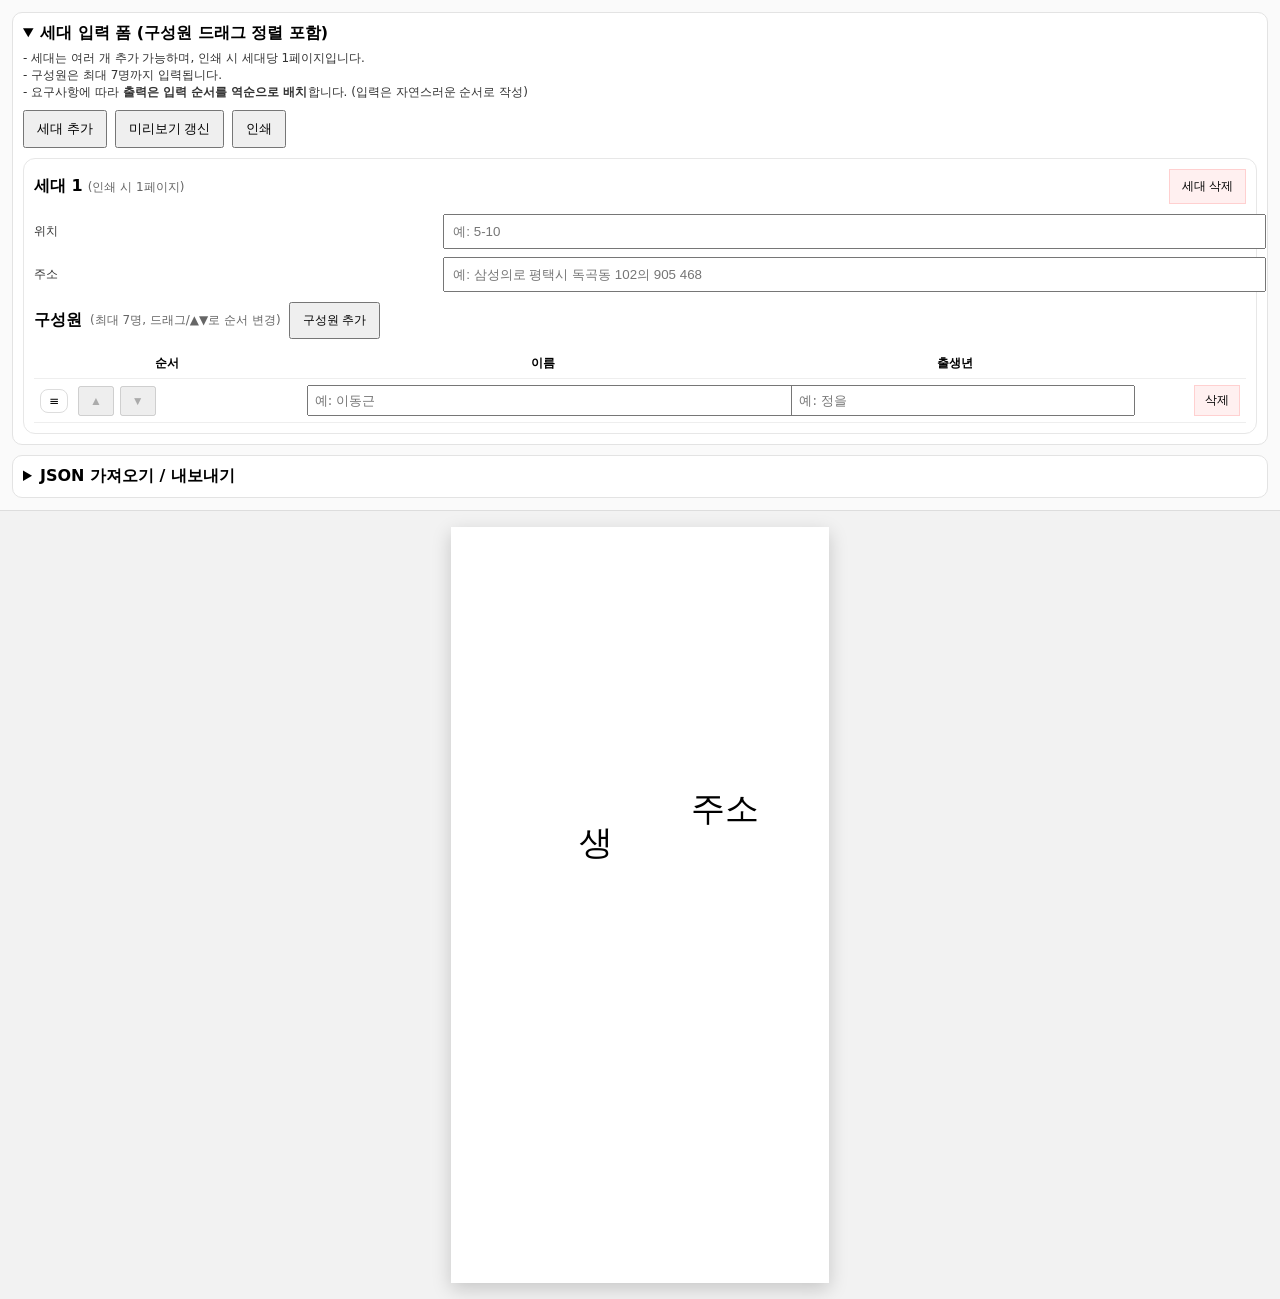
==== index.html @ 05cc9a64 "Add files via upload" ====
<!doctype html>
<html lang="ko">
<head>
  <meta charset="utf-8" />
  <meta name="viewport" content="width=device-width,initial-scale=1" />
  <title>세대 출력 (입력 폼 + 순서 정렬)</title>

  <style>
    @page { size: 100mm 200mm; margin: 0; }

    :root{
      --paper-w: 100mm;
      --paper-h: 200mm;

      /* 글씨 영역 고정 박스: (18,70)에서 (65,120) */
      --content-x: 18mm;
      --content-y: 70mm;
      --content-w: 65mm;
      --content-h: 120mm;

      /* page별 JS 프리셋이 덮어씀 */
      --member-font: 8.2mm;
      --member-gap: 2.6mm;
      --members-side-pad: 1.2mm;
      --members-addr-gap: 3.0mm;

      --addr-w: 20mm;
      --addr-font: 6.2mm;

      /* 세로 간격 자동(픽셀) */
      --member-body-h-px: 300px;
      --char-gap-px: 4px;
      --small-gap-px: 4px;
      --mid-gap-px: 18px;

      --stack-line: 1.0;
      --min-member-font: 5.4mm;
      --min-addr-font: 4.2mm;
    }

    html, body { height: 100%; }
    body{
      margin: 0;
      background:#f2f2f2;
      color:#000;
      font-family: "궁서", "Gungsuh", serif;
    }

    /* -------------------- 상단 UI -------------------- */
    .controls{
      padding:12px;
      background:#fafafa;
      border-bottom:1px solid #ddd;
      display:flex;
      flex-direction:column;
      gap:10px;
      font-family: ui-sans-serif, system-ui, -apple-system, "Segoe UI", Roboto, Arial;
    }

    .row{ display:flex; flex-wrap:wrap; gap:8px; align-items:center; }
    .row input[type="text"]{ width:min(520px, 100%); padding:8px; }
    .row button{ padding:8px 12px; }

    .hint{ font-size:12px; color:#333; line-height:1.4; }
    .muted{ color:#666; font-size:12px; }

    details{
      border:1px solid #e3e3e3;
      border-radius:10px;
      background:#fff;
      padding:10px;
    }
    summary{ cursor:pointer; font-weight:600; }

    .editor{
      display:flex;
      flex-direction:column;
      gap:10px;
      margin-top:10px;
    }

    .genCard{
      border:1px solid #e7e7e7;
      border-radius:12px;
      padding:10px;
      background:#fff;
    }

    .genHeader{
      display:flex;
      justify-content:space-between;
      align-items:center;
      gap:8px;
      margin-bottom:10px;
    }

    .grid2{
      display:grid;
      grid-template-columns: 1fr 2fr;
      gap:8px;
      align-items:center;
    }
    .grid2 label{ font-size:12px; color:#333; }
    .grid2 input{ padding:8px; width:100%; }

    .membersTable{
      width:100%;
      border-collapse:collapse;
      margin-top:10px;
    }
    .membersTable th, .membersTable td{
      border-bottom:1px solid #eee;
      padding:6px;
      font-size:12px;
      vertical-align:middle;
    }
    .membersTable input{
      width:100%;
      padding:6px;
      font-family: ui-sans-serif, system-ui, -apple-system, "Segoe UI", Roboto, Arial;
    }

    .smallBtn{ padding:6px 10px; font-size:12px; }
    .danger{ background:#fff0f0; border:1px solid #ffd0d0; }

    textarea{
      width:100%;
      min-height:180px;
      padding:10px;
      font-family: ui-monospace, SFMono-Regular, Menlo, Monaco, Consolas, "Liberation Mono", "Courier New", monospace;
      font-size:12px;
      border:1px solid #e7e7e7;
      border-radius:10px;
      box-sizing:border-box;
    }

    /* 드래그/정렬 UI */
    .dragHandle{
      display:inline-flex;
      align-items:center;
      justify-content:center;
      padding:4px 8px;
      border:1px solid #ddd;
      border-radius:8px;
      cursor:grab;
      user-select:none;
      background:#fff;
    }
    .dragHandle:active{ cursor:grabbing; }
    .dragOverRow{
      outline: 2px dashed #bbb;
      outline-offset: 2px;
    }
    .orderBtns{
      display:inline-flex;
      gap:6px;
      margin-left:6px;
    }

    /* -------------------- 출력 영역 -------------------- */
    .wrap{ padding:16px; display:flex; justify-content:center; }
    .pagesCol{ display:flex; flex-direction:column; align-items:center; gap:14px; }

    .page{
      width: var(--paper-w);
      height: var(--paper-h);
      background:#fff;
      box-shadow:0 6px 18px rgba(0,0,0,0.18);
      overflow:hidden;
      position:relative;

      break-inside: avoid;
      page-break-inside: avoid;
      font-family: "궁서", "Gungsuh", serif; /* 출력은 궁서 */
    }

    @media print{
      body{ background:transparent; margin:0; }
      .controls{ display:none !important; }
      .wrap{ padding:0; display:block; }
      .pagesCol{ gap:0; }
      .page{
        box-shadow:none;
        margin:0;
        break-after: page;
        page-break-after: always;
      }
      .page:last-child{
        break-after: auto;
        page-break-after: auto;
      }
    }

    .pageInner{
      position:absolute;
      left: var(--content-x);
      top:  var(--content-y);
      width: var(--content-w);
      height: var(--content-h);

      display:flex;
      gap: var(--members-addr-gap);
      align-items:flex-start;
      justify-content:flex-start;
      overflow: hidden;
    }

    .membersArea{
      position:relative;
      height: var(--content-h);
      flex: 1 1 auto;

      display:flex;
      justify-content:center;
      align-items:flex-start;
      gap: var(--member-gap);

      padding: 0 var(--members-side-pad);
      min-width: 0;
      overflow: hidden;
    }

    .memberCol{
      display:flex;
      flex-direction:column;
      align-items:center;
      text-align:center;
      white-space:nowrap;
      font-size: var(--member-font);
      line-height: var(--stack-line);
      min-width: 0;
    }

    .memberBody{
      height: var(--member-body-h-px);
      display:flex;
      flex-direction:column;
      align-items:center;
      justify-content:flex-start;
      overflow:hidden;
    }

    .stack{
      display:flex;
      flex-direction:column;
      align-items:center;
      gap: var(--char-gap-px);
    }
    .stack .ch{
      display:block;
      line-height: 1;
    }

    .smallSpacer{ height: var(--small-gap-px); }
    .midSpacer{ height: var(--mid-gap-px); }

    .location{
      position:absolute;
      left:0; right:0;
      bottom:0;
      text-align:center;
      font-size: calc(var(--member-font) * 0.75);
      letter-spacing: 0.4mm;
    }

    .addrArea{
      width: var(--addr-w);
      height: var(--content-h);

      display:flex;
      flex-direction:column;
      align-items:center;

      flex: 0 0 auto;
      overflow: hidden;
    }

    /* 주소 라벨 가로 */
    .addrLabel{
      font-size: var(--member-font);
      line-height: 1.0;
      text-align:center;
      white-space:nowrap;
    }

    .addrCols{
      margin-top: 3mm;
      height: calc(var(--content-h) - 12mm);

      display:flex;
      flex-direction: row-reverse;
      gap: 2.2mm;
      align-items:flex-start;
      justify-content:center;

      min-width: 0;
      overflow: hidden;
    }

    .addrCol{
      font-size: var(--addr-font);
      line-height: 1.0;
      text-align:center;
      white-space:nowrap;
      min-width: 0;
    }
  </style>
</head>

<body>
  <div class="controls">
    <details open>
      <summary>세대 입력 폼 (구성원 드래그 정렬 포함)</summary>
      <div class="hint" style="margin-top:6px">
        - 세대는 여러 개 추가 가능하며, 인쇄 시 세대당 1페이지입니다.<br/>
        - 구성원은 최대 7명까지 입력됩니다.<br/>
        - 요구사항에 따라 <b>출력은 입력 순서를 역순으로 배치</b>합니다. (입력은 자연스러운 순서로 작성)
      </div>

      <div class="row" style="margin-top:10px;">
        <button id="btnAddGen" type="button">세대 추가</button>
        <button id="btnRender" type="button">미리보기 갱신</button>
        <button id="btnPrint" type="button">인쇄</button>
        <span class="muted" id="status"></span>
      </div>

      <div id="editor" class="editor"></div>
    </details>

    <details>
      <summary>JSON 가져오기 / 내보내기</summary>

      <div class="row" style="margin-top:10px;">
        <input id="file" type="file" accept=".json,application/json" />
        <input id="url" type="text" placeholder="JSON URL (또는 ?src= 로 자동 로드)" />
        <button id="btnLoadUrl" type="button">URL 불러오기</button>
      </div>

      <div class="row">
        <button id="btnExportJson" type="button">현재 입력을 JSON으로 생성</button>
        <button id="btnCopyJson" type="button">JSON 복사</button>
        <button id="btnDownloadJson" type="button">JSON 다운로드</button>
        <button id="btnLoadSample" type="button">샘플 로드</button>
      </div>

      <div class="hint">
        - JSON 복사는 브라우저 정책상 HTTPS 환경에서만 동작할 수 있습니다.
      </div>

      <textarea id="jsonOut" spellcheck="false" placeholder="여기에 JSON이 표시됩니다."></textarea>
    </details>
  </div>

  <div class="wrap">
    <div class="pagesCol" id="pages"></div>
  </div>

  <script>
    const pagesEl = document.getElementById('pages');
    const editorEl = document.getElementById('editor');
    const statusEl = document.getElementById('status');
    const jsonOutEl = document.getElementById('jsonOut');

    const fileEl  = document.getElementById('file');
    const urlEl   = document.getElementById('url');

    // -----------------------------
    // 상태(폼 입력값)
    // -----------------------------
    const state = { gens: [] };

    function defaultGen(){
      return {
        위치: "",
        주소: "",
        구성원: [{ 이름: "", 출생년: "" }]
      };
    }

    function setStatus(msg){
      statusEl.textContent = msg || "";
    }

    // -----------------------------
    // 유틸
    // -----------------------------
    function clampInt(v, min, max){ v = Math.floor(v); return Math.max(min, Math.min(max, v)); }
    function escapeHtml(s){
      return String(s)
        .replaceAll('&','&amp;').replaceAll('<','&lt;').replaceAll('>','&gt;')
        .replaceAll('"','&quot;').replaceAll("'","&#39;");
    }
    function toChars(str){ return Array.from(String(str ?? '').trim()); }
    function padLines(chars, targetLen){
      const out = chars.slice();
      while(out.length < targetLen) out.push('');
      return out;
    }
    function stackSpansFromLines(lines){
      // 빈 줄은 전각공백으로 높이 유지
      return lines.map(ch => `<span class="ch">${ch ? escapeHtml(ch) : '　'}</span>`).join('');
    }

    // -----------------------------
    // 구성원 순서 이동/정렬
    // -----------------------------
    function moveMember(gi, fromIndex, toIndex){
      const gen = state.gens[gi];
      if (!gen || !Array.isArray(gen.구성원)) return;

      const arr = gen.구성원;
      const n = arr.length;

      if (fromIndex < 0 || fromIndex >= n) return;

      // 허용 범위: 0..n (n은 맨 끝 삽입)
      if (toIndex < 0) toIndex = 0;
      if (toIndex > n) toIndex = n;

      const [item] = arr.splice(fromIndex, 1);

      // 제거 후 인덱스 보정
      if (fromIndex < toIndex) toIndex -= 1;

      arr.splice(toIndex, 0, item);
    }

    // -----------------------------
    // 입력 폼 렌더링
    // -----------------------------
    function renderEditor(){
      editorEl.innerHTML = '';

      if (state.gens.length === 0){
        state.gens.push(defaultGen());
      }

      state.gens.forEach((gen, gi) => {
        const card = document.createElement('div');
        card.className = 'genCard';

        const header = document.createElement('div');
        header.className = 'genHeader';
        header.innerHTML = `
          <div><b>세대 ${gi+1}</b> <span class="muted">(인쇄 시 ${gi+1}페이지)</span></div>
          <div class="row">
            <button class="smallBtn danger" type="button" data-act="removeGen" data-gi="${gi}">세대 삭제</button>
          </div>
        `;

        const form = document.createElement('div');
        form.className = 'grid2';
        form.innerHTML = `
          <label>위치</label>
          <input type="text" value="${escapeHtml(gen.위치 ?? '')}" placeholder="예: 5-10"
                 data-act="setField" data-gi="${gi}" data-field="위치" />

          <label>주소</label>
          <input type="text" value="${escapeHtml(gen.주소 ?? '')}" placeholder="예: 삼성의로 평택시 독곡동 102의 905 468"
                 data-act="setField" data-gi="${gi}" data-field="주소" />
        `;

        const membersTitle = document.createElement('div');
        membersTitle.className = 'row';
        membersTitle.style.marginTop = "10px";
        membersTitle.innerHTML = `
          <b>구성원</b>
          <span class="muted">(최대 7명, 드래그/▲▼로 순서 변경)</span>
          <button class="smallBtn" type="button" data-act="addMember" data-gi="${gi}">구성원 추가</button>
        `;

        const table = document.createElement('table');
        table.className = 'membersTable';
        table.innerHTML = `
          <thead>
            <tr>
              <th style="width:22%">순서</th>
              <th style="width:40%">이름</th>
              <th style="width:28%">출생년</th>
              <th style="width:10%"></th>
            </tr>
          </thead>
          <tbody data-gi="${gi}"></tbody>
        `;

        const tbody = table.querySelector('tbody');

        const members = Array.isArray(gen.구성원) ? gen.구성원 : [];
        members.forEach((m, mi) => {
          const tr = document.createElement('tr');
          tr.dataset.gi = String(gi);
          tr.dataset.mi = String(mi);

          const isFirst = mi === 0;
          const isLast = mi === members.length - 1;

          tr.innerHTML = `
            <td>
              <span class="dragHandle" draggable="true"
                    data-act="dragHandle" data-gi="${gi}" data-mi="${mi}"
                    title="드래그하여 순서 변경">≡</span>
              <span class="orderBtns">
                <button class="smallBtn" type="button"
                        data-act="moveMemberUp" data-gi="${gi}" data-mi="${mi}"
                        ${isFirst ? 'disabled' : ''} title="위로">▲</button>
                <button class="smallBtn" type="button"
                        data-act="moveMemberDown" data-gi="${gi}" data-mi="${mi}"
                        ${isLast ? 'disabled' : ''} title="아래로">▼</button>
              </span>
            </td>

            <td>
              <input type="text" value="${escapeHtml(m?.이름 ?? '')}" placeholder="예: 이동근"
                     data-act="setMember" data-gi="${gi}" data-mi="${mi}" data-field="이름" />
            </td>

            <td>
              <input type="text" value="${escapeHtml(m?.출생년 ?? '')}" placeholder="예: 정을"
                     data-act="setMember" data-gi="${gi}" data-mi="${mi}" data-field="출생년" />
            </td>

            <td style="text-align:right">
              <button class="smallBtn danger" type="button"
                      data-act="removeMember" data-gi="${gi}" data-mi="${mi}">
                삭제
              </button>
            </td>
          `;
          tbody.appendChild(tr);
        });

        card.appendChild(header);
        card.appendChild(form);
        card.appendChild(membersTitle);
        card.appendChild(table);

        editorEl.appendChild(card);

        // addMember 버튼 상태(7명 제한)
        const addBtn = card.querySelector('[data-act="addMember"]');
        if (members.length >= 7) addBtn.disabled = true;
      });

      updateJsonOut();
    }

    // -----------------------------
    // 입력 이벤트 (클릭/입력)
    // -----------------------------
    editorEl.addEventListener('click', (e) => {
      const btn = e.target.closest('button[data-act]');
      if (!btn) return;

      const act = btn.dataset.act;
      const gi = parseInt(btn.dataset.gi || '-1', 10);

      if (act === 'removeGen'){
        if (state.gens.length <= 1) {
          state.gens[0] = defaultGen();
        } else {
          state.gens.splice(gi, 1);
        }
        renderEditor();
        scheduleRender();
        return;
      }

      if (act === 'addMember'){
        const gen = state.gens[gi];
        if (!gen) return;
        if (!Array.isArray(gen.구성원)) gen.구성원 = [];
        if (gen.구성원.length >= 7) return;
        gen.구성원.push({이름:"", 출생년:""});
        renderEditor();
        scheduleRender();
        return;
      }

      if (act === 'removeMember'){
        const mi = parseInt(btn.dataset.mi || '-1', 10);
        const gen = state.gens[gi];
        if (!gen || !Array.isArray(gen.구성원)) return;
        gen.구성원.splice(mi, 1);
        if (gen.구성원.length === 0) gen.구성원.push({이름:"", 출생년:""});
        renderEditor();
        scheduleRender();
        return;
      }

      if (act === 'moveMemberUp'){
        const mi = parseInt(btn.dataset.mi || '-1', 10);
        if (mi > 0){
          moveMember(gi, mi, mi - 1);
          renderEditor();
          scheduleRender();
        }
        return;
      }

      if (act === 'moveMemberDown'){
        const mi = parseInt(btn.dataset.mi || '-1', 10);
        const gen = state.gens[gi];
        const n = Array.isArray(gen?.구성원) ? gen.구성원.length : 0;
        if (mi >= 0 && mi < n - 1){
          // “한 칸 아래”는 (현재 다음 위치 뒤)로 삽입하는 방식이 안정적
          moveMember(gi, mi, mi + 2);
          renderEditor();
          scheduleRender();
        }
        return;
      }
    });

    editorEl.addEventListener('input', (e) => {
      const el = e.target.closest('[data-act]');
      if (!el) return;

      const act = el.dataset.act;
      const gi = parseInt(el.dataset.gi || '-1', 10);

      if (act === 'setField'){
        const field = el.dataset.field;
        if (!state.gens[gi]) return;
        state.gens[gi][field] = el.value;
        updateJsonOut();
        scheduleRender();
        return;
      }

      if (act === 'setMember'){
        const mi = parseInt(el.dataset.mi || '-1', 10);
        const field = el.dataset.field;
        const gen = state.gens[gi];
        if (!gen) return;
        if (!Array.isArray(gen.구성원)) gen.구성원 = [];
        if (!gen.구성원[mi]) gen.구성원[mi] = {이름:"", 출생년:""};
        gen.구성원[mi][field] = el.value;
        updateJsonOut();
        scheduleRender();
        return;
      }
    });

    document.getElementById('btnAddGen').addEventListener('click', () => {
      state.gens.push(defaultGen());
      renderEditor();
      scheduleRender();
    });

    document.getElementById('btnRender').addEventListener('click', () => {
      renderFromState();
    });

    document.getElementById('btnPrint').addEventListener('click', () => window.print());

    // -----------------------------
    // 드래그 앤 드롭(구성원 순서 변경)
    // -----------------------------
    let dragPayload = null; // {gi, mi}

    editorEl.addEventListener('dragstart', (e) => {
      const handle = e.target.closest('.dragHandle');
      if (!handle) return;

      const gi = parseInt(handle.dataset.gi || '-1', 10);
      const mi = parseInt(handle.dataset.mi || '-1', 10);
      if (gi < 0 || mi < 0) return;

      dragPayload = { gi, mi };

      e.dataTransfer.effectAllowed = 'move';
      e.dataTransfer.setData('text/plain', JSON.stringify(dragPayload));
    });

    function clearDragOver(){
      editorEl.querySelectorAll('.dragOverRow').forEach(el => el.classList.remove('dragOverRow'));
    }

    editorEl.addEventListener('dragover', (e) => {
      const row = e.target.closest('tr[data-gi][data-mi]');
      const tbody = e.target.closest('tbody[data-gi]');

      // drop 허용을 위해 필요
      if (row || tbody) e.preventDefault();

      if (!dragPayload) return;

      clearDragOver();

      if (row){
        const gi = parseInt(row.dataset.gi || '-1', 10);
        if (gi === dragPayload.gi) row.classList.add('dragOverRow');
      }
    });

    editorEl.addEventListener('dragleave', (e) => {
      const row = e.target.closest('tr[data-gi][data-mi]');
      if (!row) return;
      row.classList.remove('dragOverRow');
    });

    editorEl.addEventListener('drop', (e) => {
      const row = e.target.closest('tr[data-gi][data-mi]');
      const tbody = e.target.closest('tbody[data-gi]');

      if (!row && !tbody) return;

      e.preventDefault();
      clearDragOver();

      let payload = dragPayload;
      try{
        const t = e.dataTransfer.getData('text/plain');
        if (t) payload = JSON.parse(t);
      }catch{
        // ignore
      }
      if (!payload) return;

      const giTarget = row
        ? parseInt(row.dataset.gi || '-1', 10)
        : parseInt(tbody.dataset.gi || '-1', 10);

      if (giTarget < 0 || payload.gi !== giTarget) {
        dragPayload = null;
        return;
      }

      // 드롭 위치 계산
      let insertIndex = null;

      if (row){
        const toMi = parseInt(row.dataset.mi || '-1', 10);
        if (toMi < 0) { dragPayload = null; return; }

        const rect = row.getBoundingClientRect();
        const after = (e.clientY - rect.top) > rect.height / 2;
        insertIndex = toMi + (after ? 1 : 0);
      } else {
        // tbody 빈 공간에 드롭 시 맨 끝
        const gen = state.gens[payload.gi];
        const n = Array.isArray(gen?.구성원) ? gen.구성원.length : 0;
        insertIndex = n;
      }

      moveMember(payload.gi, payload.mi, insertIndex);
      dragPayload = null;

      renderEditor();
      scheduleRender();
    });

    editorEl.addEventListener('dragend', () => {
      dragPayload = null;
      clearDragOver();
    });

    // -----------------------------
    // JSON 가져오기/내보내기
    // -----------------------------
    function exportJsonObj(){
      // 사용자 포맷 호환: [{ "세대": {...} }, ...]
      return state.gens.map(g => ({ 세대: g }));
    }

    function updateJsonOut(){
      try{
        jsonOutEl.value = JSON.stringify(exportJsonObj(), null, 2);
      }catch{
        // ignore
      }
    }

    document.getElementById('btnExportJson').addEventListener('click', () => {
      updateJsonOut();
      setStatus("JSON 생성 완료");
      setTimeout(() => setStatus(""), 1200);
    });

    document.getElementById('btnCopyJson').addEventListener('click', async () => {
      updateJsonOut();
      const text = jsonOutEl.value;

      try{
        await navigator.clipboard.writeText(text);
        setStatus("클립보드 복사 완료");
      }catch(err){
        jsonOutEl.focus();
        jsonOutEl.select();
        setStatus("복사 실패(브라우저/HTTPS 정책). 텍스트를 선택 후 수동 복사하세요.");
      }
      setTimeout(() => setStatus(""), 2000);
    });

    document.getElementById('btnDownloadJson').addEventListener('click', () => {
      updateJsonOut();
      const blob = new Blob([jsonOutEl.value], {type: "application/json;charset=utf-8"});
      const a = document.createElement('a');
      a.href = URL.createObjectURL(blob);
      a.download = "세대_데이터.json";
      document.body.appendChild(a);
      a.click();
      URL.revokeObjectURL(a.href);
      a.remove();
      setStatus("JSON 다운로드 시작");
      setTimeout(() => setStatus(""), 1200);
    });

    document.getElementById('btnLoadSample').addEventListener('click', () => {
      const sample = [{
        "세대": {
          "위치": "5-10",
          "주소": "삼성의로 평택시 독곡동 102의 905 468",
          "구성원": [
            { "이름": "이동근", "출생년": "정을" },
            { "이름": "박연홍", "출생년": "계무" },
            { "이름": "이용기", "출생년": "축사" },
            { "이름": "정현숙", "출생년": "묘인" }
          ]
        }
      }];
      importJsonObj(sample);
      setStatus("샘플 로드 완료");
      setTimeout(() => setStatus(""), 1200);
    });

    function normalizeRoot(input){
      if (Array.isArray(input)) return input;
      if (input && Array.isArray(input.세대목록)) return input.세대목록;
      if (input) return [input];
      return [];
    }
    function pickGeneration(item){
      return item?.세대 ?? item;
    }

    function importJsonObj(obj){
      const items = normalizeRoot(obj);
      const gens = [];
      for (const item of items){
        const g = pickGeneration(item);
        if (!g) continue;
        const gen = {
          위치: String(g.위치 ?? ""),
          주소: String(g.주소 ?? ""),
          구성원: Array.isArray(g.구성원) ? g.구성원.slice(0,7).map(m => ({
            이름: String(m?.이름 ?? ""),
            출생년: String(m?.출생년 ?? "")
          })) : [{이름:"", 출생년:""}]
        };
        if (gen.구성원.length === 0) gen.구성원.push({이름:"", 출생년:""});
        gens.push(gen);
      }
      state.gens = gens.length ? gens : [defaultGen()];
      renderEditor();
      renderFromState();
    }

    async function loadFromUrl(url){
      const res = await fetch(url, { cache: 'no-store' });
      if (!res.ok) throw new Error(`URL 불러오기 실패: ${res.status}`);
      return await res.json();
    }

    function loadFromFile(file){
      return new Promise((resolve, reject) => {
        const reader = new FileReader();
        reader.onload = () => {
          try { resolve(JSON.parse(String(reader.result ?? ''))); }
          catch(e){ reject(new Error('파일 JSON 파싱 실패: ' + e.message)); }
        };
        reader.onerror = () => reject(new Error('파일 읽기 실패'));
        reader.readAsText(file, 'utf-8');
      });
    }

    fileEl.addEventListener('change', async (e) => {
      const file = e.target.files?.[0];
      if (!file) return;
      try{
        const obj = await loadFromFile(file);
        importJsonObj(obj);
      }catch(err){
        alert(err.message);
      }
    });

    document.getElementById('btnLoadUrl').addEventListener('click', async () => {
      const url = urlEl.value.trim();
      if (!url) return;
      try{
        const obj = await loadFromUrl(url);
        importJsonObj(obj);
      }catch(err){
        alert(err.message + '\n(서버가 CORS를 허용해야 브라우저에서 직접 로드 가능합니다.)');
      }
    });

    // -----------------------------
    // 미리보기 렌더링(출력 로직)
    // -----------------------------
    function presetFor(nRaw){
      const n = clampInt(nRaw, 1, 7);
      return {
        1: { memberFont: 9.0, memberGap:3.6, sidePad:1.6, membersAddrGap:3.4, addrW:21, addrFontRatio:0.78 },
        2: { memberFont: 8.7, memberGap:3.2, sidePad:1.5, membersAddrGap:3.3, addrW:21, addrFontRatio:0.78 },
        3: { memberFont: 8.4, memberGap:2.8, sidePad:1.3, membersAddrGap:3.1, addrW:20, addrFontRatio:0.78 },
        4: { memberFont: 8.2, memberGap:2.6, sidePad:1.2, membersAddrGap:3.0, addrW:20, addrFontRatio:0.78 },
        5: { memberFont: 7.4, memberGap:2.0, sidePad:1.0, membersAddrGap:2.8, addrW:19, addrFontRatio:0.80 },
        6: { memberFont: 6.7, memberGap:1.5, sidePad:0.8, membersAddrGap:2.6, addrW:18.5, addrFontRatio:0.82 },
        7: { memberFont: 6.1, memberGap:1.2, sidePad:0.6, membersAddrGap:2.4, addrW:18, addrFontRatio:0.84 }
      }[n];
    }

    function applyPreset(pageEl, memberCount){
      const p = presetFor(memberCount);

      pageEl.dataset.baseAddrW = String(p.addrW);
      pageEl.dataset.baseMembersAddrGap = String(p.membersAddrGap);

      pageEl.style.setProperty('--member-font', p.memberFont + 'mm');
      pageEl.style.setProperty('--member-gap', p.memberGap + 'mm');
      pageEl.style.setProperty('--members-side-pad', p.sidePad + 'mm');
      pageEl.style.setProperty('--members-addr-gap', p.membersAddrGap + 'mm');
      pageEl.style.setProperty('--addr-w', p.addrW + 'mm');
      pageEl.style.setProperty('--addr-font', (p.memberFont * p.addrFontRatio) + 'mm');
    }

    function buildMembers(membersAreaEl, members, location){
      membersAreaEl.innerHTML = '';

      // 요구사항: 출력은 입력의 역순 배치(원본 배열 변형 방지)
      const shown = (Array.isArray(members) ? members : []).slice(0, 7).slice().reverse();

      const births = shown.map(m => toChars(m?.출생년));
      const names  = shown.map(m => toChars(m?.이름));
      const maxBirthLen = Math.max(1, ...births.map(a => a.length || 1));
      const maxNameLen  = Math.max(1, ...names.map(a => a.length || 1));

      membersAreaEl.dataset.birthLines = String(maxBirthLen);
      membersAreaEl.dataset.nameLines  = String(maxNameLen);
      membersAreaEl.dataset.memberCount = String(shown.length);

      for (let i=0; i<shown.length; i++){
        const birthLines = padLines(births[i], maxBirthLen);
        const nameLines  = padLines(names[i],  maxNameLen);

        const col = document.createElement('div');
        col.className = 'memberCol';

        const body = document.createElement('div');
        body.className = 'memberBody';

        const birthEl = document.createElement('div');
        birthEl.className = 'birth stack';
        birthEl.innerHTML = stackSpansFromLines(birthLines);

        const smallSpacer = document.createElement('div');
        smallSpacer.className = 'smallSpacer';

        const saengEl = document.createElement('div');
        saengEl.className = 'saeng stack';
        saengEl.innerHTML = stackSpansFromLines(['생']);

        const midSpacer = document.createElement('div');
        midSpacer.className = 'midSpacer';

        const nameEl = document.createElement('div');
        nameEl.className = 'name stack';
        nameEl.innerHTML = stackSpansFromLines(nameLines);

        body.appendChild(birthEl);
        body.appendChild(smallSpacer);
        body.appendChild(saengEl);
        body.appendChild(midSpacer);
        body.appendChild(nameEl);

        col.appendChild(body);
        membersAreaEl.appendChild(col);
      }

      const loc = document.createElement('div');
      loc.className = 'location';
      loc.textContent = location ?? '';
      membersAreaEl.appendChild(loc);
    }

    function computeMaxCharsPerAddrCol(addrColsEl){
      const h = addrColsEl.getBoundingClientRect().height;

      const probe = document.createElement('div');
      probe.className = 'addrCol';
      probe.style.position = 'absolute';
      probe.style.visibility = 'hidden';
      probe.style.left = '-9999px';
      probe.innerHTML = '가<br>가<br>가<br>가<br>가';
      addrColsEl.appendChild(probe);

      const cs = window.getComputedStyle(probe);
      const fontSize = parseFloat(cs.fontSize);
      const lineHeight = cs.lineHeight === 'normal' ? fontSize * 1.0 : parseFloat(cs.lineHeight);
      addrColsEl.removeChild(probe);

      return Math.max(1, Math.floor(h / lineHeight));
    }

    function isDigit(ch){ return ch >= '0' && ch <= '9'; }
    function isHangul(ch){
      const code = ch.codePointAt(0);
      return (code >= 0xAC00 && code <= 0xD7A3) || (code >= 0x3131 && code <= 0x318E);
    }
    function isLatin(ch){
      const code = ch.codePointAt(0);
      return (code >= 0x41 && code <= 0x5A) || (code >= 0x61 && code <= 0x7A);
    }

    // 공백 유지(연속 공백은 1개)
    function tokenizeAddress(addressRaw){
      const s = String(addressRaw ?? '').trim().replace(/\s+/g, ' ');
      const tokens = [];
      let i = 0;

      while (i < s.length){
        const ch = s[i];

        if (ch === ' '){
          if (tokens.length === 0 || tokens[tokens.length - 1] !== ' ') tokens.push(' ');
          i++;
          continue;
        }

        if (isDigit(ch)){
          let j = i;
          while (j < s.length && isDigit(s[j])) j++;
          let tok = s.slice(i, j);
          i = j;

          while (i < s.length){
            if (s[i] === '-' && i+1 < s.length && isDigit(s[i+1])){
              let k = i + 1;
              while (k < s.length && isDigit(s[k])) k++;
              tok += '-' + s.slice(i+1, k);
              i = k;
              continue;
            }
            if (s[i] === '의' && i+1 < s.length && isDigit(s[i+1])){
              let k = i + 1;
              while (k < s.length && isDigit(s[k])) k++;
              tok += '의' + s.slice(i+1, k);
              i = k;
              continue;
            }
            break;
          }

          tokens.push(tok);
          continue;
        }

        if (isHangul(ch)){
          let j = i;
          while (j < s.length && isHangul(s[j])) j++;
          tokens.push(s.slice(i, j));
          i = j;
          continue;
        }

        if (isLatin(ch)){
          let j = i;
          while (j < s.length && isLatin(s[j])) j++;
          tokens.push(s.slice(i, j));
          i = j;
          continue;
        }

        tokens.push(ch);
        i++;
      }

      return tokens.filter(t => t.length > 0);
    }

    function packTokensToColumns(tokens, maxLines){
      const cols = [];
      let cur = [];
      let remaining = maxLines;

      for (const tok of tokens){
        const chars = Array.from(tok);

        if (chars.length > maxLines){
          if (cur.length){
            cols.push(cur);
            cur = [];
            remaining = maxLines;
          }
          for (let i = 0; i < chars.length; i += maxLines){
            cols.push(chars.slice(i, i + maxLines));
          }
          remaining = maxLines;
          continue;
        }

        if (chars.length > remaining){
          if (cur.length) cols.push(cur);
          cur = [];
          remaining = maxLines;
        }

        cur.push(...chars);
        remaining -= chars.length;
      }

      if (cur.length) cols.push(cur);
      return cols;
    }

    function addrCharHtml(ch){
      if (ch === ' ') return '　'; // 공백은 전각공백으로 확실하게
      return escapeHtml(ch);
    }

    function buildAddressColumns(addrColsEl, addressRaw){
      addrColsEl.innerHTML = '';
      const tokens = tokenizeAddress(addressRaw);
      if (!tokens.length) return 0;

      const maxLines = computeMaxCharsPerAddrCol(addrColsEl);
      const cols = packTokensToColumns(tokens, maxLines);

      for (const colChars of cols){
        const col = document.createElement('div');
        col.className = 'addrCol';
        col.innerHTML = colChars.map(ch => `<span class="ch">${addrCharHtml(ch)}</span>`).join('<br>');
        addrColsEl.appendChild(col);
      }
      return cols.length;
    }

    function mmValueFromVar(pageEl, varName){
      const v = getComputedStyle(pageEl).getPropertyValue(varName).trim();
      return parseFloat(v.replace('mm','')) || 0;
    }
    function setMmVar(pageEl, varName, mm){
      pageEl.style.setProperty(varName, mm.toFixed(2) + 'mm');
    }

    function fitMembers(pageEl){
      const membersAreaEl = pageEl.querySelector('.membersArea');
      const minFont = mmValueFromVar(pageEl, '--min-member-font');
      let font = mmValueFromVar(pageEl, '--member-font');
      let gap  = mmValueFromVar(pageEl, '--member-gap');

      for (let k=0; k<22; k++){
        if (membersAreaEl.scrollWidth <= membersAreaEl.clientWidth + 0.5) break;
        if (font <= minFont) break;
        font -= 0.15;
        gap  = Math.max(0.8, gap - 0.10);
        setMmVar(pageEl, '--member-font', font);
        setMmVar(pageEl, '--member-gap', gap);
      }
    }

    function autoAdjustAddrWidth(pageEl, addrColCount){
      const baseAddrW = parseFloat(pageEl.dataset.baseAddrW || '20');
      const baseGap   = parseFloat(pageEl.dataset.baseMembersAddrGap || '3');

      if (addrColCount < 4) {
        pageEl.style.setProperty('--addr-w', baseAddrW + 'mm');
        pageEl.style.setProperty('--members-addr-gap', baseGap + 'mm');
        return;
      }

      const shrink = Math.min(5.0, (addrColCount - 3) * 1.2);
      const newAddrW = Math.max(14.0, baseAddrW - shrink);
      const newGap = Math.max(1.6, baseGap - shrink * 0.25);

      pageEl.style.setProperty('--addr-w', newAddrW.toFixed(2) + 'mm');
      pageEl.style.setProperty('--members-addr-gap', newGap.toFixed(2) + 'mm');
    }

    function fitAddress(pageEl, addressRaw){
      const addrColsEl = pageEl.querySelector('.addrCols');
      const minFont = mmValueFromVar(pageEl, '--min-addr-font');
      let font = mmValueFromVar(pageEl, '--addr-font');

      const maxColsGoal = 6;

      for (let k=0; k<28; k++){
        const colCount = buildAddressColumns(addrColsEl, addressRaw);

        if (colCount > maxColsGoal && font > minFont){
          font -= 0.15;
          setMmVar(pageEl, '--addr-font', font);
          continue;
        }

        if (addrColsEl.scrollWidth <= addrColsEl.clientWidth + 0.5) break;
        if (font <= minFont) break;

        font -= 0.15;
        setMmVar(pageEl, '--addr-font', font);
      }
    }

    // 출생년/이름 세로 간격 자동 튜닝(“위치”까지 균일 채움 + 중간 공백은 더 큼)
    function tuneMemberVerticalSpacing(pageEl){
      const membersAreaEl = pageEl.querySelector('.membersArea');
      const locationEl = pageEl.querySelector('.location');
      const firstCol = pageEl.querySelector('.memberCol');
      if (!membersAreaEl || !locationEl || !firstCol) return;

      const B = parseInt(membersAreaEl.dataset.birthLines || '2', 10);
      const N = parseInt(membersAreaEl.dataset.nameLines  || '3', 10);
      const M = parseInt(membersAreaEl.dataset.memberCount || '1', 10);

      const areaH = membersAreaEl.clientHeight;
      const locH  = locationEl.offsetHeight;

      const reserve = Math.max(6, Math.round(locH * 0.35));
      const bodyH = Math.max(0, areaH - locH - reserve);

      const fontPx = parseFloat(getComputedStyle(firstCol).fontSize) || 16;

      const totalLines = (B + 1 + N);
      const denom = (B + N - 1);

      const midRatio = (M <= 4) ? 0.23 : (M <= 6 ? 0.20 : 0.18);
      let midGap = bodyH * midRatio;

      let remain = bodyH - midGap - (totalLines * fontPx);
      let charGap = (denom > 0) ? (remain / denom) : 0;
      if (!isFinite(charGap) || charGap < 0) charGap = 0;

      const minMidGap = Math.max(
        (fontPx + charGap) * 1.6,
        charGap * 3.0 + 1,
        fontPx * 1.2
      );

      if (midGap < minMidGap){
        midGap = minMidGap;
        remain = bodyH - midGap - (totalLines * fontPx);
        charGap = (denom > 0) ? (remain / denom) : 0;
        if (!isFinite(charGap) || charGap < 0) charGap = 0;
      }

      const smallGap = Math.max(0, charGap);

      pageEl.style.setProperty('--member-body-h-px', bodyH.toFixed(2) + 'px');
      pageEl.style.setProperty('--char-gap-px', charGap.toFixed(2) + 'px');
      pageEl.style.setProperty('--small-gap-px', smallGap.toFixed(2) + 'px');
      pageEl.style.setProperty('--mid-gap-px', midGap.toFixed(2) + 'px');
    }

    function renderOnePage(gen){
      const members = Array.isArray(gen?.구성원) ? gen.구성원 : [];
      const location = gen?.위치 ?? '';
      const address  = gen?.주소 ?? '';

      const page = document.createElement('div');
      page.className = 'page';
      applyPreset(page, members.length);

      page.innerHTML = `
        <div class="pageInner">
          <div class="membersArea"></div>
          <div class="addrArea">
            <div class="addrLabel">주소</div>
            <div class="addrCols"></div>
          </div>
        </div>
      `;

      const membersAreaEl = page.querySelector('.membersArea');
      const addrColsEl = page.querySelector('.addrCols');

      buildMembers(membersAreaEl, members.slice(0,7), location);
      pagesEl.appendChild(page);

      requestAnimationFrame(() => {
        fitMembers(page);

        const initialAddrCols = buildAddressColumns(addrColsEl, address);
        autoAdjustAddrWidth(page, initialAddrCols);
        fitAddress(page, address);

        fitMembers(page);
        tuneMemberVerticalSpacing(page);
      });
    }

    function renderAll(gens){
      pagesEl.innerHTML = '';
      (Array.isArray(gens) ? gens : []).forEach(g => renderOnePage(g));
    }

    function renderFromState(){
      renderAll(state.gens);
      setStatus("미리보기 갱신 완료");
      setTimeout(() => setStatus(""), 1200);
    }

    // 입력 변경 시 자동 미리보기(디바운스)
    let renderTimer = null;
    function scheduleRender(){
      if (renderTimer) clearTimeout(renderTimer);
      renderTimer = setTimeout(() => renderFromState(), 250);
    }

    // -----------------------------
    // 초기화: ?src= 자동 로드
    // -----------------------------
    (async function init(){
      renderEditor();

      const p = new URLSearchParams(location.search);
      const src = p.get('src');
      if (src){
        urlEl.value = src;
        try{
          const obj = await loadFromUrl(src);
          importJsonObj(obj);
        }catch(err){
          console.error(err);
          renderFromState();
        }
      } else {
        renderFromState();
      }
    })();
  </script>
</body>
</html>
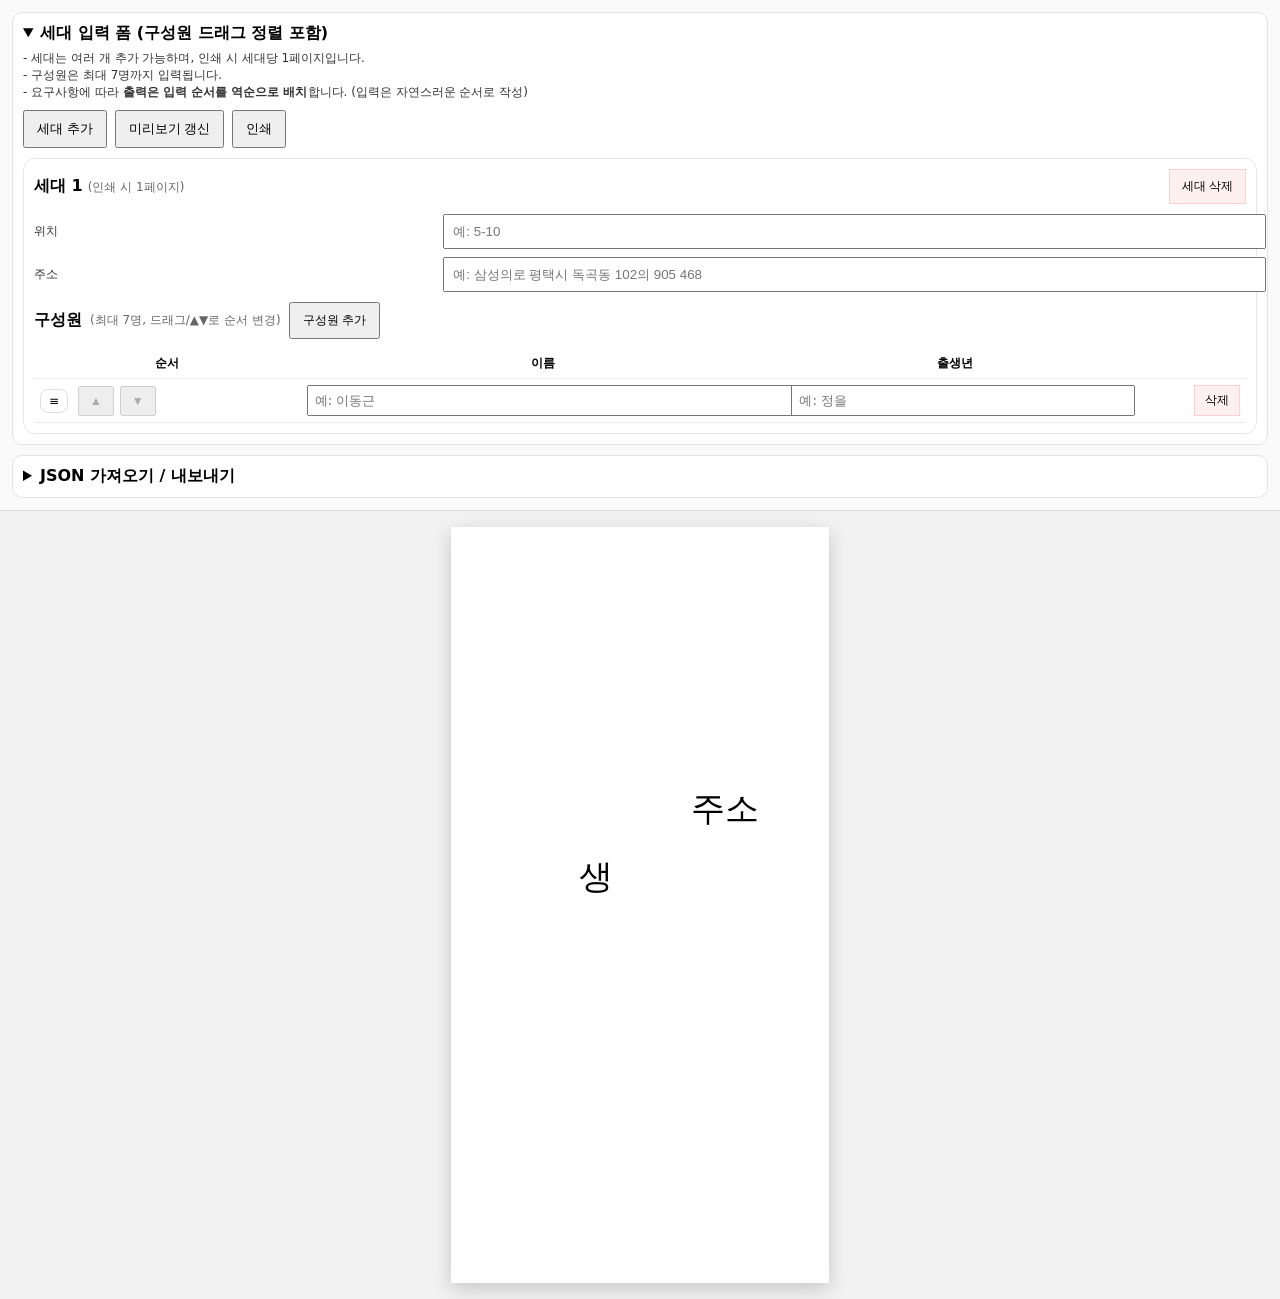
==== commit c814e27b: "Add files via upload" ====
--- a/index.html
+++ b/index.html
@@ -3,7 +3,7 @@
 <head>
   <meta charset="utf-8" />
   <meta name="viewport" content="width=device-width,initial-scale=1" />
-  <title>세대 출력 (입력 폼 + 순서 정렬)</title>
+  <title>세대 출력 (입력 폼 + 구성원 정렬 + 이름 3글자 앵커)</title>
 
   <style>
     @page { size: 100mm 200mm; margin: 0; }
@@ -32,6 +32,10 @@
       --char-gap-px: 4px;
       --small-gap-px: 4px;
       --mid-gap-px: 18px;
+
+      /* ✅ 이름 블록: 3글자 기준 앵커(고정 높이) + 이름만 축소 가능 */
+      --name-block-h-px: 120px; /* JS가 페이지마다 실제 값으로 덮어씀 */
+      --name-font-scale: 1;     /* JS가 maxNameLen에 따라 1 또는 3/maxNameLen로 설정 */
 
       --stack-line: 1.0;
       --min-member-font: 5.4mm;
@@ -248,6 +252,15 @@
     }
     .stack .ch{
       display:block;
+      line-height: 1;
+    }
+
+    /* ✅ 이름: 항상 3글자 기준 앵커(첫/마지막 고정), 글자수에 따라 내부 간격 자동 */
+    .name.stack{
+      height: var(--name-block-h-px);
+      justify-content: space-between;
+      gap: 0;
+      font-size: calc(var(--member-font) * var(--name-font-scale));
       line-height: 1;
     }
 
@@ -602,7 +615,6 @@
         const gen = state.gens[gi];
         const n = Array.isArray(gen?.구성원) ? gen.구성원.length : 0;
         if (mi >= 0 && mi < n - 1){
-          // “한 칸 아래”는 (현재 다음 위치 뒤)로 삽입하는 방식이 안정적
           moveMember(gi, mi, mi + 2);
           renderEditor();
           scheduleRender();
@@ -680,7 +692,6 @@
       const row = e.target.closest('tr[data-gi][data-mi]');
       const tbody = e.target.closest('tbody[data-gi]');
 
-      // drop 허용을 위해 필요
       if (row || tbody) e.preventDefault();
 
       if (!dragPayload) return;
@@ -726,7 +737,6 @@
         return;
       }
 
-      // 드롭 위치 계산
       let insertIndex = null;
 
       if (row){
@@ -737,7 +747,6 @@
         const after = (e.clientY - rect.top) > rect.height / 2;
         insertIndex = toMi + (after ? 1 : 0);
       } else {
-        // tbody 빈 공간에 드롭 시 맨 끝
         const gen = state.gens[payload.gi];
         const n = Array.isArray(gen?.구성원) ? gen.구성원.length : 0;
         insertIndex = n;
@@ -759,7 +768,6 @@
     // JSON 가져오기/내보내기
     // -----------------------------
     function exportJsonObj(){
-      // 사용자 포맷 호환: [{ "세대": {...} }, ...]
       return state.gens.map(g => ({ 세대: g }));
     }
 
@@ -924,26 +932,32 @@
       pageEl.style.setProperty('--members-addr-gap', p.membersAddrGap + 'mm');
       pageEl.style.setProperty('--addr-w', p.addrW + 'mm');
       pageEl.style.setProperty('--addr-font', (p.memberFont * p.addrFontRatio) + 'mm');
+
+      /* 초기화 */
+      pageEl.style.setProperty('--name-font-scale', '1');
     }
 
     function buildMembers(membersAreaEl, members, location){
       membersAreaEl.innerHTML = '';
 
-      // 요구사항: 출력은 입력의 역순 배치(원본 배열 변형 방지)
+      // 출력은 입력의 역순 배치(원본 배열 변형 방지)
       const shown = (Array.isArray(members) ? members : []).slice(0, 7).slice().reverse();
 
       const births = shown.map(m => toChars(m?.출생년));
       const names  = shown.map(m => toChars(m?.이름));
+
       const maxBirthLen = Math.max(1, ...births.map(a => a.length || 1));
       const maxNameLen  = Math.max(1, ...names.map(a => a.length || 1));
 
       membersAreaEl.dataset.birthLines = String(maxBirthLen);
-      membersAreaEl.dataset.nameLines  = String(maxNameLen);
+      membersAreaEl.dataset.nameLines  = String(maxNameLen); /* ✅ 실제 최대 이름 길이(스케일 계산용) */
       membersAreaEl.dataset.memberCount = String(shown.length);
 
       for (let i=0; i<shown.length; i++){
         const birthLines = padLines(births[i], maxBirthLen);
-        const nameLines  = padLines(names[i],  maxNameLen);
+
+        // ✅ 이름은 padLines(빈줄추가) 금지: 실제 글자만 렌더링
+        const nameLines = (names[i] && names[i].length) ? names[i] : [''];
 
         const col = document.createElement('div');
         col.className = 'memberCol';
@@ -1116,7 +1130,7 @@
     }
 
     function addrCharHtml(ch){
-      if (ch === ' ') return '　'; // 공백은 전각공백으로 확실하게
+      if (ch === ' ') return '　'; // 공백은 전각공백으로
       return escapeHtml(ch);
     }
 
@@ -1211,8 +1225,16 @@
       if (!membersAreaEl || !locationEl || !firstCol) return;
 
       const B = parseInt(membersAreaEl.dataset.birthLines || '2', 10);
-      const N = parseInt(membersAreaEl.dataset.nameLines  || '3', 10);
+      const Nraw = parseInt(membersAreaEl.dataset.nameLines  || '3', 10); // 실제 최대 이름 글자수(스케일 계산용)
       const M = parseInt(membersAreaEl.dataset.memberCount || '1', 10);
+
+      /* ✅ 앵커는 항상 3글자 기준 */
+      const Nanchor = 3;
+      const N = Nanchor;
+
+      /* ✅ 4글자 이상이면 이름만 축소해서 3글자 앵커 유지 */
+      const nameScale = (Nraw > Nanchor) ? (Nanchor / Nraw) : 1;
+      pageEl.style.setProperty('--name-font-scale', nameScale.toFixed(4));
 
       const areaH = membersAreaEl.clientHeight;
       const locH  = locationEl.offsetHeight;
@@ -1222,8 +1244,8 @@
 
       const fontPx = parseFloat(getComputedStyle(firstCol).fontSize) || 16;
 
-      const totalLines = (B + 1 + N);
-      const denom = (B + N - 1);
+      const totalLines = (B + 1 + N);           // 출생년 B + '생' 1 + 이름(앵커) 3
+      const denom = (B + N - 1);                // (출생년 내부 gap B-1) + (birth~생 gap 1) + (이름 템플릿 내부 gap N-1)
 
       const midRatio = (M <= 4) ? 0.23 : (M <= 6 ? 0.20 : 0.18);
       let midGap = bodyH * midRatio;
@@ -1251,6 +1273,10 @@
       pageEl.style.setProperty('--char-gap-px', charGap.toFixed(2) + 'px');
       pageEl.style.setProperty('--small-gap-px', smallGap.toFixed(2) + 'px');
       pageEl.style.setProperty('--mid-gap-px', midGap.toFixed(2) + 'px');
+
+      /* ✅ 이름 고정 높이: 3글자 템플릿(앵커) 기준 */
+      const nameBlockH = (Nanchor * fontPx) + Math.max(0, (Nanchor - 1)) * charGap;
+      pageEl.style.setProperty('--name-block-h-px', nameBlockH.toFixed(2) + 'px');
     }
 
     function renderOnePage(gen){
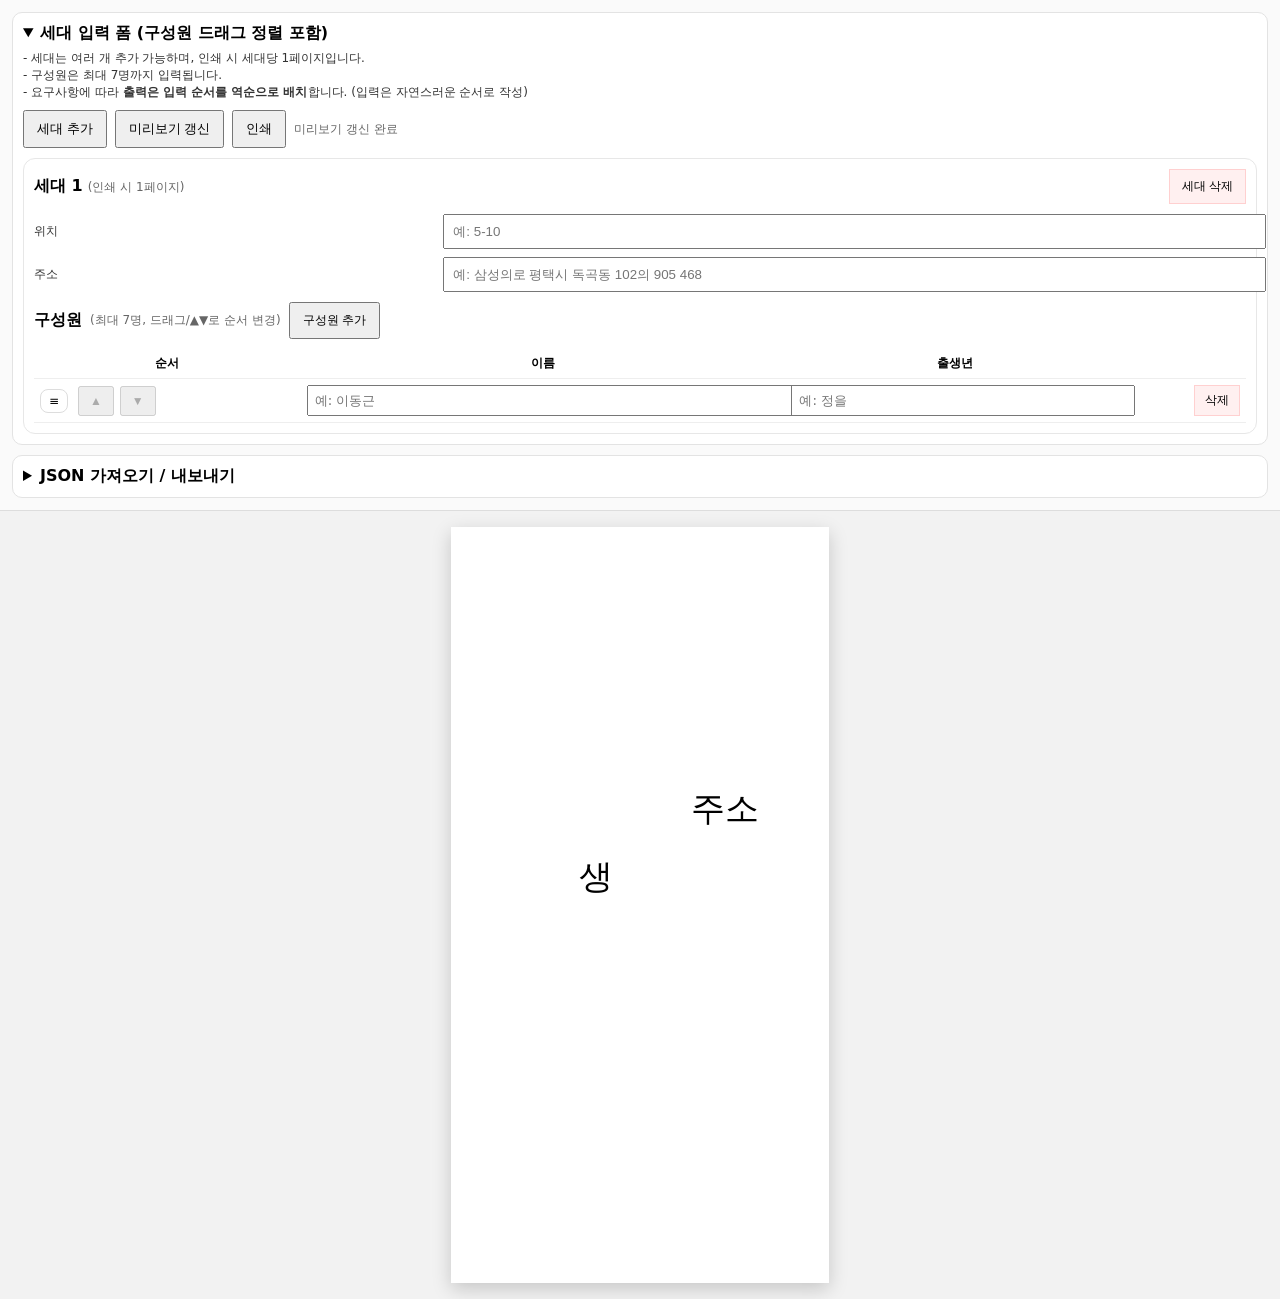
==== commit eaba5b45: "Add files via upload" ====
--- a/index.html
+++ b/index.html
@@ -3,7 +3,7 @@
 <head>
   <meta charset="utf-8" />
   <meta name="viewport" content="width=device-width,initial-scale=1" />
-  <title>세대 출력 (입력 폼 + 구성원 정렬 + 이름 3글자 앵커)</title>
+  <title>세대 출력 (입력 폼 + 구성원 정렬 + 이름 3글자 앵커 + 간격 우선/폰트 축소 후순위)</title>
 
   <style>
     @page { size: 100mm 200mm; margin: 0; }
@@ -33,9 +33,11 @@
       --small-gap-px: 4px;
       --mid-gap-px: 18px;
 
-      /* ✅ 이름 블록: 3글자 기준 앵커(고정 높이) + 이름만 축소 가능 */
-      --name-block-h-px: 120px; /* JS가 페이지마다 실제 값으로 덮어씀 */
-      --name-font-scale: 1;     /* JS가 maxNameLen에 따라 1 또는 3/maxNameLen로 설정 */
+      /* 이름 블록: 3글자 기준 앵커(고정 높이) */
+      --name-block-h-px: 120px;
+
+      /* 이름이 길어져도: 1) 간격 축소 먼저 2) 그래도 부족하면 폰트 축소 */
+      --text-scale: 1;
 
       --stack-line: 1.0;
       --min-member-font: 5.4mm;
@@ -175,7 +177,7 @@
 
       break-inside: avoid;
       page-break-inside: avoid;
-      font-family: "궁서", "Gungsuh", serif; /* 출력은 궁서 */
+      font-family: "궁서", "Gungsuh", serif;
     }
 
     @media print{
@@ -255,13 +257,19 @@
       line-height: 1;
     }
 
-    /* ✅ 이름: 항상 3글자 기준 앵커(첫/마지막 고정), 글자수에 따라 내부 간격 자동 */
+    /* ✅ 출생년/생/이름: 동일 비율 축소(필요 시) */
+    .birth.stack,
+    .saeng.stack,
+    .name.stack{
+      font-size: calc(var(--member-font) * var(--text-scale));
+      line-height: 1;
+    }
+
+    /* ✅ 이름: 3글자 기준 앵커(첫/마지막 고정). 글자 수가 늘면 간격이 먼저 줄어듦 */
     .name.stack{
       height: var(--name-block-h-px);
       justify-content: space-between;
       gap: 0;
-      font-size: calc(var(--member-font) * var(--name-font-scale));
-      line-height: 1;
     }
 
     .smallSpacer{ height: var(--small-gap-px); }
@@ -549,7 +557,6 @@
 
         editorEl.appendChild(card);
 
-        // addMember 버튼 상태(7명 제한)
         const addBtn = card.querySelector('[data-act="addMember"]');
         if (members.length >= 7) addBtn.disabled = true;
       });
@@ -691,13 +698,11 @@
     editorEl.addEventListener('dragover', (e) => {
       const row = e.target.closest('tr[data-gi][data-mi]');
       const tbody = e.target.closest('tbody[data-gi]');
-
       if (row || tbody) e.preventDefault();
 
       if (!dragPayload) return;
 
       clearDragOver();
-
       if (row){
         const gi = parseInt(row.dataset.gi || '-1', 10);
         if (gi === dragPayload.gi) row.classList.add('dragOverRow');
@@ -713,7 +718,6 @@
     editorEl.addEventListener('drop', (e) => {
       const row = e.target.closest('tr[data-gi][data-mi]');
       const tbody = e.target.closest('tbody[data-gi]');
-
       if (!row && !tbody) return;
 
       e.preventDefault();
@@ -723,9 +727,8 @@
       try{
         const t = e.dataTransfer.getData('text/plain');
         if (t) payload = JSON.parse(t);
-      }catch{
-        // ignore
-      }
+      }catch{}
+
       if (!payload) return;
 
       const giTarget = row
@@ -774,9 +777,7 @@
     function updateJsonOut(){
       try{
         jsonOutEl.value = JSON.stringify(exportJsonObj(), null, 2);
-      }catch{
-        // ignore
-      }
+      }catch{}
     }
 
     document.getElementById('btnExportJson').addEventListener('click', () => {
@@ -933,8 +934,7 @@
       pageEl.style.setProperty('--addr-w', p.addrW + 'mm');
       pageEl.style.setProperty('--addr-font', (p.memberFont * p.addrFontRatio) + 'mm');
 
-      /* 초기화 */
-      pageEl.style.setProperty('--name-font-scale', '1');
+      pageEl.style.setProperty('--text-scale', '1');
     }
 
     function buildMembers(membersAreaEl, members, location){
@@ -950,13 +950,11 @@
       const maxNameLen  = Math.max(1, ...names.map(a => a.length || 1));
 
       membersAreaEl.dataset.birthLines = String(maxBirthLen);
-      membersAreaEl.dataset.nameLines  = String(maxNameLen); /* ✅ 실제 최대 이름 길이(스케일 계산용) */
+      membersAreaEl.dataset.nameLines  = String(maxNameLen);
       membersAreaEl.dataset.memberCount = String(shown.length);
 
       for (let i=0; i<shown.length; i++){
         const birthLines = padLines(births[i], maxBirthLen);
-
-        // ✅ 이름은 padLines(빈줄추가) 금지: 실제 글자만 렌더링
         const nameLines = (names[i] && names[i].length) ? names[i] : [''];
 
         const col = document.createElement('div');
@@ -1130,7 +1128,7 @@
     }
 
     function addrCharHtml(ch){
-      if (ch === ' ') return '　'; // 공백은 전각공백으로
+      if (ch === ' ') return '　';
       return escapeHtml(ch);
     }
 
@@ -1217,24 +1215,20 @@
       }
     }
 
-    // 출생년/이름 세로 간격 자동 튜닝(“위치”까지 균일 채움 + 중간 공백은 더 큼)
+    // ✅ 핵심: 이름이 길어질 때 "간격 축소 우선", 그래도 부족하면 폰트 축소
     function tuneMemberVerticalSpacing(pageEl){
       const membersAreaEl = pageEl.querySelector('.membersArea');
       const locationEl = pageEl.querySelector('.location');
       const firstCol = pageEl.querySelector('.memberCol');
       if (!membersAreaEl || !locationEl || !firstCol) return;
 
-      const B = parseInt(membersAreaEl.dataset.birthLines || '2', 10);
-      const Nraw = parseInt(membersAreaEl.dataset.nameLines  || '3', 10); // 실제 최대 이름 글자수(스케일 계산용)
-      const M = parseInt(membersAreaEl.dataset.memberCount || '1', 10);
-
-      /* ✅ 앵커는 항상 3글자 기준 */
+      const B = Math.max(1, parseInt(membersAreaEl.dataset.birthLines || '2', 10));
+      const Nraw = Math.max(1, parseInt(membersAreaEl.dataset.nameLines  || '3', 10));
+      const M = Math.max(1, parseInt(membersAreaEl.dataset.memberCount || '1', 10));
+
       const Nanchor = 3;
-      const N = Nanchor;
-
-      /* ✅ 4글자 이상이면 이름만 축소해서 3글자 앵커 유지 */
-      const nameScale = (Nraw > Nanchor) ? (Nanchor / Nraw) : 1;
-      pageEl.style.setProperty('--name-font-scale', nameScale.toFixed(4));
+      const T = (B + 1 + Nanchor);         // 출생년 B + '생' 1 + 이름앵커 3
+      const D = (B + Nanchor - 1);         // (B-1) + 1 + (Nanchor-1)
 
       const areaH = membersAreaEl.clientHeight;
       const locH  = locationEl.offsetHeight;
@@ -1242,41 +1236,90 @@
       const reserve = Math.max(6, Math.round(locH * 0.35));
       const bodyH = Math.max(0, areaH - locH - reserve);
 
-      const fontPx = parseFloat(getComputedStyle(firstCol).fontSize) || 16;
-
-      const totalLines = (B + 1 + N);           // 출생년 B + '생' 1 + 이름(앵커) 3
-      const denom = (B + N - 1);                // (출생년 내부 gap B-1) + (birth~생 gap 1) + (이름 템플릿 내부 gap N-1)
-
+      const fontBasePx = parseFloat(getComputedStyle(firstCol).fontSize) || 16;
+
+      // 기본 midGap 비율(유지)
       const midRatio = (M <= 4) ? 0.23 : (M <= 6 ? 0.20 : 0.18);
       let midGap = bodyH * midRatio;
 
-      let remain = bodyH - midGap - (totalLines * fontPx);
-      let charGap = (denom > 0) ? (remain / denom) : 0;
-      if (!isFinite(charGap) || charGap < 0) charGap = 0;
-
-      const minMidGap = Math.max(
-        (fontPx + charGap) * 1.6,
-        charGap * 3.0 + 1,
-        fontPx * 1.2
-      );
-
-      if (midGap < minMidGap){
-        midGap = minMidGap;
-        remain = bodyH - midGap - (totalLines * fontPx);
-        charGap = (denom > 0) ? (remain / denom) : 0;
-        if (!isFinite(charGap) || charGap < 0) charGap = 0;
-      }
-
-      const smallGap = Math.max(0, charGap);
-
-      pageEl.style.setProperty('--member-body-h-px', bodyH.toFixed(2) + 'px');
-      pageEl.style.setProperty('--char-gap-px', charGap.toFixed(2) + 'px');
-      pageEl.style.setProperty('--small-gap-px', smallGap.toFixed(2) + 'px');
-      pageEl.style.setProperty('--mid-gap-px', midGap.toFixed(2) + 'px');
-
-      /* ✅ 이름 고정 높이: 3글자 템플릿(앵커) 기준 */
-      const nameBlockH = (Nanchor * fontPx) + Math.max(0, (Nanchor - 1)) * charGap;
-      pageEl.style.setProperty('--name-block-h-px', nameBlockH.toFixed(2) + 'px');
+      // 1) 스케일은 기본 1 (폰트 축소는 "정말 필요할 때만")
+      let scale = 1;
+
+      // midGap/scale/charGap을 함께 안정화 (몇 회만 반복)
+      for (let iter = 0; iter < 8; iter++){
+        const fontEff = fontBasePx * scale;
+
+        // charGap 계산(전체 높이 맞추기)
+        let charGap = (bodyH - midGap - (T * fontEff)) / D;
+        if (!isFinite(charGap)) charGap = 0;
+        if (charGap < 0) charGap = 0;
+
+        // 중간 공백은 "글자 간격보다 확실히 크게"
+        const minMidGap = Math.max(
+          (fontEff + charGap) * 1.6,
+          charGap * 3.0 + 1,
+          fontEff * 1.2
+        );
+        if (midGap < minMidGap){
+          midGap = minMidGap;
+          continue;
+        }
+
+        // 이름 블록 높이(앵커): 3글자 템플릿 기반
+        const nameBlockH = (Nanchor * fontEff) + (Nanchor - 1) * charGap;
+
+        // ✅ "간격 축소 우선"은 CSS(space-between)가 자동 수행.
+        //    다만 글자 높이 합이 nameBlockH보다 커지면(간격 0이어도 불가) 그때만 scale 축소
+        const needH = Nraw * fontEff;
+
+        if (needH <= nameBlockH + 0.01){
+          // scale=1이면 여기로 대부분 들어오고, 4글자일 때 간격이 먼저 줄어듦
+          // 최종 값 세팅 후 종료
+          pageEl.style.setProperty('--text-scale', scale.toFixed(4));
+          pageEl.style.setProperty('--member-body-h-px', bodyH.toFixed(2) + 'px');
+          pageEl.style.setProperty('--char-gap-px', charGap.toFixed(2) + 'px');
+          pageEl.style.setProperty('--small-gap-px', Math.max(0, charGap).toFixed(2) + 'px');
+          pageEl.style.setProperty('--mid-gap-px', midGap.toFixed(2) + 'px');
+          pageEl.style.setProperty('--name-block-h-px', nameBlockH.toFixed(2) + 'px');
+          return;
+        }
+
+        // 여기부터는 "간격을 0까지 줄여도 부족"이므로 scale을 줄여야 함
+        // scale 상한을 계산해 한번에 줄임(불필요한 과축소 방지)
+        const A = Math.max(0, bodyH - midGap);
+
+        // charGap>=0 조건: A - T*fontEff >= 0  => scale <= A/(T*fontBasePx)
+        const scaleMaxNonNeg = (T > 0 && fontBasePx > 0) ? (A / (T * fontBasePx)) : 0.3;
+
+        // fit 조건(needH<=nameBlockH)을 결합한 scale 상한(근사-안정)
+        // 유도식 기반 상한: scale <= ((Nanchor-1)*A/D) / (fontBasePx * ((Nraw-Nanchor) + (Nanchor-1)*T/D))
+        const denom = (Nraw - Nanchor) + ((Nanchor - 1) * T / D);
+        let scaleMaxFit = 0.3;
+        if (denom > 0 && fontBasePx > 0){
+          scaleMaxFit = (((Nanchor - 1) * A / D) / (fontBasePx * denom));
+        }
+
+        const newScale = Math.max(0.25, Math.min(scale, 1, scaleMaxNonNeg, scaleMaxFit));
+
+        if (Math.abs(newScale - scale) < 1e-4){
+          scale = newScale;
+          // 더 줄일 수 없으면(극단 케이스) 현재 값으로 강제 세팅 후 종료
+          const fontEff2 = fontBasePx * scale;
+          let charGap2 = (bodyH - midGap - (T * fontEff2)) / D;
+          if (!isFinite(charGap2) || charGap2 < 0) charGap2 = 0;
+          const nameBlockH2 = (Nanchor * fontEff2) + (Nanchor - 1) * charGap2;
+
+          pageEl.style.setProperty('--text-scale', scale.toFixed(4));
+          pageEl.style.setProperty('--member-body-h-px', bodyH.toFixed(2) + 'px');
+          pageEl.style.setProperty('--char-gap-px', charGap2.toFixed(2) + 'px');
+          pageEl.style.setProperty('--small-gap-px', Math.max(0, charGap2).toFixed(2) + 'px');
+          pageEl.style.setProperty('--mid-gap-px', midGap.toFixed(2) + 'px');
+          pageEl.style.setProperty('--name-block-h-px', nameBlockH2.toFixed(2) + 'px');
+          return;
+        }
+
+        scale = newScale;
+      }
     }
 
     function renderOnePage(gen){
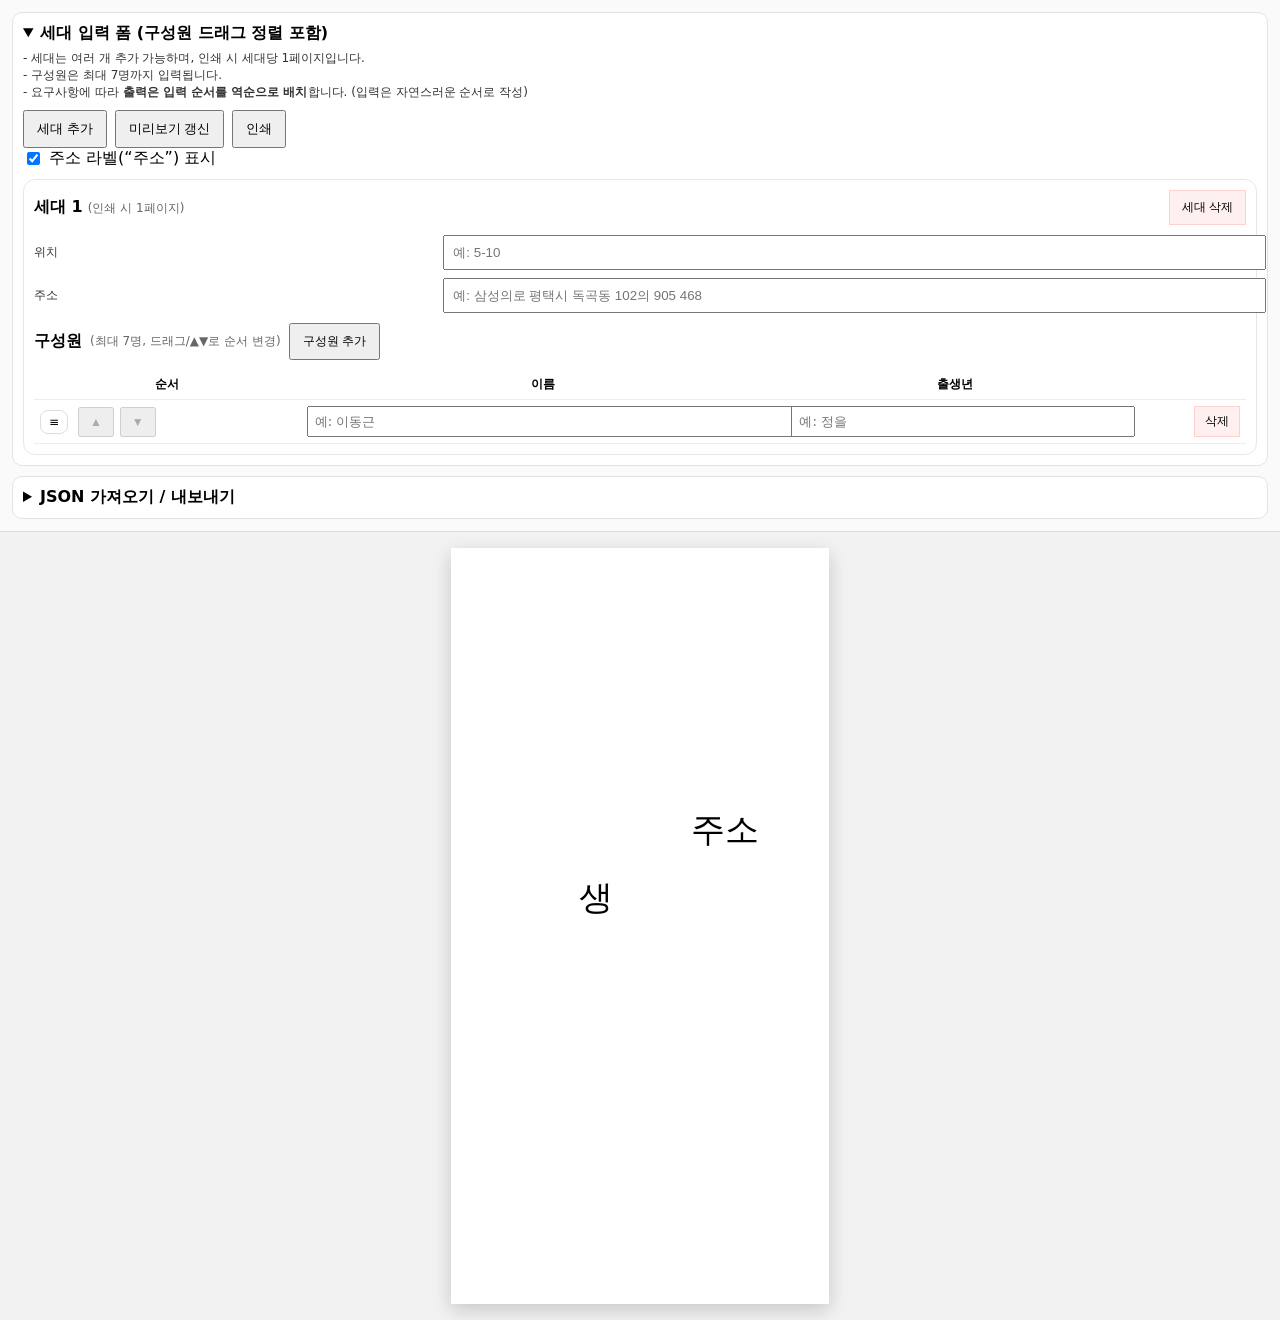
==== commit df910170: "Add files via upload" ====
--- a/index.html
+++ b/index.html
@@ -3,7 +3,7 @@
 <head>
   <meta charset="utf-8" />
   <meta name="viewport" content="width=device-width,initial-scale=1" />
-  <title>세대 출력 (입력 폼 + 구성원 정렬 + 이름 3글자 앵커 + 간격 우선/폰트 축소 후순위)</title>
+  <title>세대 출력 (입력 폼 + 구성원 정렬 + 이름 3글자 앵커 + 간격 우선/폰트 축소 후순위 + 주소라벨 토글)</title>
 
   <style>
     @page { size: 100mm 200mm; margin: 0; }
@@ -257,7 +257,7 @@
       line-height: 1;
     }
 
-    /* ✅ 출생년/생/이름: 동일 비율 축소(필요 시) */
+    /* 출생년/생/이름: 동일 비율 축소(필요 시) */
     .birth.stack,
     .saeng.stack,
     .name.stack{
@@ -265,7 +265,7 @@
       line-height: 1;
     }
 
-    /* ✅ 이름: 3글자 기준 앵커(첫/마지막 고정). 글자 수가 늘면 간격이 먼저 줄어듦 */
+    /* 이름: 3글자 기준 앵커(첫/마지막 고정). 글자 수가 늘면 간격이 먼저 줄어듦 */
     .name.stack{
       height: var(--name-block-h-px);
       justify-content: space-between;
@@ -324,6 +324,11 @@
       text-align:center;
       white-space:nowrap;
       min-width: 0;
+    }
+
+    /* ✅ 주소 라벨 숨김 모드 */
+    .addrArea.noLabel .addrLabel{
+      visibility:hidden;
     }
   </style>
 </head>
@@ -345,6 +350,14 @@
         <span class="muted" id="status"></span>
       </div>
 
+      <!-- ✅ 주소 라벨(‘주소’) 표시/숨김 -->
+      <div class="row">
+        <label style="display:flex; align-items:center; gap:6px;">
+          <input type="checkbox" id="chkAddrLabel" checked />
+          주소 라벨(“주소”) 표시
+        </label>
+      </div>
+
       <div id="editor" class="editor"></div>
     </details>
 
@@ -384,11 +397,12 @@
 
     const fileEl  = document.getElementById('file');
     const urlEl   = document.getElementById('url');
+    const chkAddrLabel = document.getElementById('chkAddrLabel');
 
     // -----------------------------
     // 상태(폼 입력값)
     // -----------------------------
-    const state = { gens: [] };
+    const state = { gens: [], showAddrLabel: true };
 
     function defaultGen(){
       return {
@@ -401,6 +415,11 @@
     function setStatus(msg){
       statusEl.textContent = msg || "";
     }
+
+    chkAddrLabel.addEventListener('change', () => {
+      state.showAddrLabel = chkAddrLabel.checked;
+      scheduleRender();
+    });
 
     // -----------------------------
     // 유틸
@@ -1128,7 +1147,7 @@
     }
 
     function addrCharHtml(ch){
-      if (ch === ' ') return '　';
+      if (ch === ' ') return '　'; // 공백은 전각공백
       return escapeHtml(ch);
     }
 
@@ -1215,7 +1234,7 @@
       }
     }
 
-    // ✅ 핵심: 이름이 길어질 때 "간격 축소 우선", 그래도 부족하면 폰트 축소
+    // 이름이 길어질 때 "간격 축소 우선", 그래도 부족하면 폰트 축소
     function tuneMemberVerticalSpacing(pageEl){
       const membersAreaEl = pageEl.querySelector('.membersArea');
       const locationEl = pageEl.querySelector('.location');
@@ -1238,23 +1257,19 @@
 
       const fontBasePx = parseFloat(getComputedStyle(firstCol).fontSize) || 16;
 
-      // 기본 midGap 비율(유지)
       const midRatio = (M <= 4) ? 0.23 : (M <= 6 ? 0.20 : 0.18);
       let midGap = bodyH * midRatio;
 
-      // 1) 스케일은 기본 1 (폰트 축소는 "정말 필요할 때만")
+      // 1) scale 기본 1 (폰트 축소는 "정말 필요할 때만")
       let scale = 1;
 
-      // midGap/scale/charGap을 함께 안정화 (몇 회만 반복)
       for (let iter = 0; iter < 8; iter++){
         const fontEff = fontBasePx * scale;
 
-        // charGap 계산(전체 높이 맞추기)
         let charGap = (bodyH - midGap - (T * fontEff)) / D;
         if (!isFinite(charGap)) charGap = 0;
         if (charGap < 0) charGap = 0;
 
-        // 중간 공백은 "글자 간격보다 확실히 크게"
         const minMidGap = Math.max(
           (fontEff + charGap) * 1.6,
           charGap * 3.0 + 1,
@@ -1265,16 +1280,13 @@
           continue;
         }
 
-        // 이름 블록 높이(앵커): 3글자 템플릿 기반
         const nameBlockH = (Nanchor * fontEff) + (Nanchor - 1) * charGap;
 
-        // ✅ "간격 축소 우선"은 CSS(space-between)가 자동 수행.
-        //    다만 글자 높이 합이 nameBlockH보다 커지면(간격 0이어도 불가) 그때만 scale 축소
+        // ✅ "간격 축소 우선": space-between이 남는 공간을 갭으로 분배
+        //    다만 간격을 0으로 줄여도 부족하면(scale 축소 필요) 그때만 축소
         const needH = Nraw * fontEff;
 
         if (needH <= nameBlockH + 0.01){
-          // scale=1이면 여기로 대부분 들어오고, 4글자일 때 간격이 먼저 줄어듦
-          // 최종 값 세팅 후 종료
           pageEl.style.setProperty('--text-scale', scale.toFixed(4));
           pageEl.style.setProperty('--member-body-h-px', bodyH.toFixed(2) + 'px');
           pageEl.style.setProperty('--char-gap-px', charGap.toFixed(2) + 'px');
@@ -1284,15 +1296,11 @@
           return;
         }
 
-        // 여기부터는 "간격을 0까지 줄여도 부족"이므로 scale을 줄여야 함
-        // scale 상한을 계산해 한번에 줄임(불필요한 과축소 방지)
+        // 간격 0이어도 부족 => scale 축소
         const A = Math.max(0, bodyH - midGap);
 
-        // charGap>=0 조건: A - T*fontEff >= 0  => scale <= A/(T*fontBasePx)
         const scaleMaxNonNeg = (T > 0 && fontBasePx > 0) ? (A / (T * fontBasePx)) : 0.3;
 
-        // fit 조건(needH<=nameBlockH)을 결합한 scale 상한(근사-안정)
-        // 유도식 기반 상한: scale <= ((Nanchor-1)*A/D) / (fontBasePx * ((Nraw-Nanchor) + (Nanchor-1)*T/D))
         const denom = (Nraw - Nanchor) + ((Nanchor - 1) * T / D);
         let scaleMaxFit = 0.3;
         if (denom > 0 && fontBasePx > 0){
@@ -1303,7 +1311,6 @@
 
         if (Math.abs(newScale - scale) < 1e-4){
           scale = newScale;
-          // 더 줄일 수 없으면(극단 케이스) 현재 값으로 강제 세팅 후 종료
           const fontEff2 = fontBasePx * scale;
           let charGap2 = (bodyH - midGap - (T * fontEff2)) / D;
           if (!isFinite(charGap2) || charGap2 < 0) charGap2 = 0;
@@ -1341,6 +1348,10 @@
         </div>
       `;
 
+      // ✅ 주소 라벨 표시/숨김 적용
+      const addrAreaEl = page.querySelector('.addrArea');
+      addrAreaEl.classList.toggle('noLabel', !state.showAddrLabel);
+
       const membersAreaEl = page.querySelector('.membersArea');
       const addrColsEl = page.querySelector('.addrCols');
 
@@ -1381,6 +1392,8 @@
     // 초기화: ?src= 자동 로드
     // -----------------------------
     (async function init(){
+      chkAddrLabel.checked = state.showAddrLabel;
+
       renderEditor();
 
       const p = new URLSearchParams(location.search);
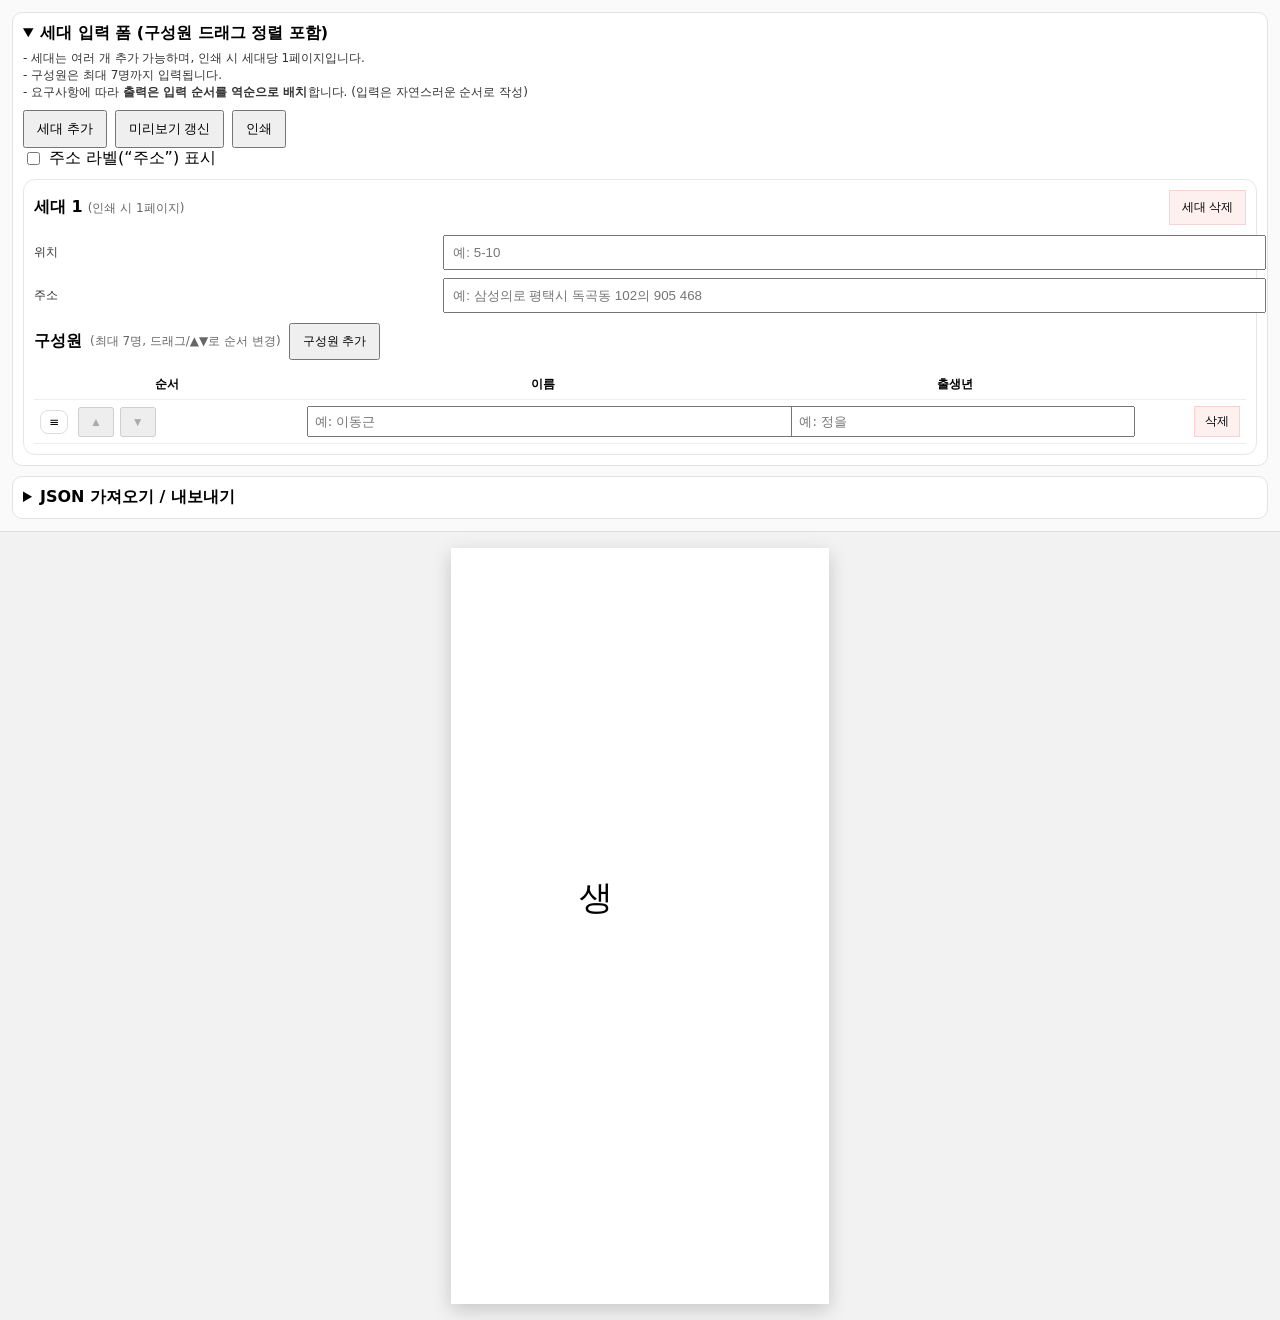
==== commit 7c242819: "Add files via upload" ====
--- a/index.html
+++ b/index.html
@@ -26,6 +26,12 @@
 
       --addr-w: 20mm;
       --addr-font: 6.2mm;
+
+      /* ✅ 주소 “양끝 잘림” 방지용 안전 변수들 (JS가 상황별로 조정) */
+      --addr-safe-pad: 0mm;     /* addrArea 내부 좌/우 패딩(레이아웃 폭 유지) */
+      --addr-gap: 2.2mm;        /* 컬럼 간격 */
+      --addr-xscale: 1;         /* addrCol 글자 가로 스케일(레이아웃 폭 유지, 시각만 축소) */
+      --addr-col-pad: 0mm;      /* addrCol 내부 좌/우 패딩(필요시 소량) */
 
       /* 세로 간격 자동(픽셀) */
       --member-body-h-px: 300px;
@@ -293,6 +299,12 @@
       align-items:center;
 
       flex: 0 0 auto;
+
+      /* ✅ 레이아웃 폭 유지하면서 내부 안전여백 확보 */
+      box-sizing: border-box;
+      padding: 0 var(--addr-safe-pad);
+
+      /* 바깥으로는 안 나가게 유지 */
       overflow: hidden;
     }
 
@@ -310,12 +322,14 @@
 
       display:flex;
       flex-direction: row-reverse;
-      gap: 2.2mm;
+      gap: var(--addr-gap);
       align-items:flex-start;
       justify-content:center;
 
       min-width: 0;
-      overflow: hidden;
+
+      /* ✅ 여기서 hidden이면 글리프 외곽이 내부에서 잘릴 수 있어 visible로 전환 */
+      overflow: visible;
     }
 
     .addrCol{
@@ -324,9 +338,18 @@
       text-align:center;
       white-space:nowrap;
       min-width: 0;
-    }
-
-    /* ✅ 주소 라벨 숨김 모드 */
+
+      box-sizing: border-box;
+      padding: 0 var(--addr-col-pad);
+
+      /* ✅ 시각적으로만 가로폭을 줄여 양끝 잘림 방지(레이아웃 폭은 유지) */
+      transform: scaleX(var(--addr-xscale));
+      transform-origin: center;
+      will-change: transform;
+      display: inline-block;
+    }
+
+    /* ✅ 주소 라벨 숨김 모드 (공간 유지) */
     .addrArea.noLabel .addrLabel{
       visibility:hidden;
     }
@@ -350,10 +373,10 @@
         <span class="muted" id="status"></span>
       </div>
 
-      <!-- ✅ 주소 라벨(‘주소’) 표시/숨김 -->
+      <!-- ✅ 주소 라벨(‘주소’) 표시/숨김 (기본: 해제) -->
       <div class="row">
         <label style="display:flex; align-items:center; gap:6px;">
-          <input type="checkbox" id="chkAddrLabel" checked />
+          <input type="checkbox" id="chkAddrLabel" />
           주소 라벨(“주소”) 표시
         </label>
       </div>
@@ -402,7 +425,7 @@
     // -----------------------------
     // 상태(폼 입력값)
     // -----------------------------
-    const state = { gens: [], showAddrLabel: true };
+    const state = { gens: [], showAddrLabel: false }; // ✅ 기본값: 주소 라벨 OFF
 
     function defaultGen(){
       return {
@@ -943,9 +966,6 @@
     function applyPreset(pageEl, memberCount){
       const p = presetFor(memberCount);
 
-      pageEl.dataset.baseAddrW = String(p.addrW);
-      pageEl.dataset.baseMembersAddrGap = String(p.membersAddrGap);
-
       pageEl.style.setProperty('--member-font', p.memberFont + 'mm');
       pageEl.style.setProperty('--member-gap', p.memberGap + 'mm');
       pageEl.style.setProperty('--members-side-pad', p.sidePad + 'mm');
@@ -1170,10 +1190,19 @@
 
     function mmValueFromVar(pageEl, varName){
       const v = getComputedStyle(pageEl).getPropertyValue(varName).trim();
-      return parseFloat(v.replace('mm','')) || 0;
+      const n = parseFloat(v.replace('mm',''));
+      return Number.isFinite(n) ? n : 0;
+    }
+    function numValueFromVar(pageEl, varName){
+      const v = getComputedStyle(pageEl).getPropertyValue(varName).trim();
+      const n = parseFloat(v);
+      return Number.isFinite(n) ? n : 0;
     }
     function setMmVar(pageEl, varName, mm){
       pageEl.style.setProperty(varName, mm.toFixed(2) + 'mm');
+    }
+    function setNumVar(pageEl, varName, val){
+      pageEl.style.setProperty(varName, String(val));
     }
 
     function fitMembers(pageEl){
@@ -1192,45 +1221,124 @@
       }
     }
 
-    function autoAdjustAddrWidth(pageEl, addrColCount){
-      const baseAddrW = parseFloat(pageEl.dataset.baseAddrW || '20');
-      const baseGap   = parseFloat(pageEl.dataset.baseMembersAddrGap || '3');
-
-      if (addrColCount < 4) {
-        pageEl.style.setProperty('--addr-w', baseAddrW + 'mm');
-        pageEl.style.setProperty('--members-addr-gap', baseGap + 'mm');
-        return;
-      }
-
-      const shrink = Math.min(5.0, (addrColCount - 3) * 1.2);
-      const newAddrW = Math.max(14.0, baseAddrW - shrink);
-      const newGap = Math.max(1.6, baseGap - shrink * 0.25);
-
-      pageEl.style.setProperty('--addr-w', newAddrW.toFixed(2) + 'mm');
-      pageEl.style.setProperty('--members-addr-gap', newGap.toFixed(2) + 'mm');
-    }
-
-    function fitAddress(pageEl, addressRaw){
+    // ✅ 주소를 "3줄(3컬럼)"로 맞추되, 3컬럼 이하이면 폰트 유지
+    function fitAddressToThreeCols(pageEl, addressRaw){
       const addrColsEl = pageEl.querySelector('.addrCols');
+      const addrAreaEl = pageEl.querySelector('.addrArea');
+      if (!addrColsEl || !addrAreaEl) return;
+
       const minFont = mmValueFromVar(pageEl, '--min-addr-font');
-      let font = mmValueFromVar(pageEl, '--addr-font');
-
-      const maxColsGoal = 6;
-
-      for (let k=0; k<28; k++){
-        const colCount = buildAddressColumns(addrColsEl, addressRaw);
-
-        if (colCount > maxColsGoal && font > minFont){
-          font -= 0.15;
-          setMmVar(pageEl, '--addr-font', font);
-          continue;
-        }
-
-        if (addrColsEl.scrollWidth <= addrColsEl.clientWidth + 0.5) break;
-        if (font <= minFont) break;
-
+      const baseFont = mmValueFromVar(pageEl, '--addr-font');
+
+      // 안전 변수 초기화(기본 상태)
+      setMmVar(pageEl, '--addr-safe-pad', 0.00);
+      setMmVar(pageEl, '--addr-gap', 2.20);
+      setNumVar(pageEl, '--addr-xscale', 1);
+      setMmVar(pageEl, '--addr-col-pad', 0.00);
+
+      // 1) 현재 폰트로 컬럼 수 산출
+      let font = baseFont;
+      setMmVar(pageEl, '--addr-font', font);
+      let colCount = buildAddressColumns(addrColsEl, addressRaw);
+
+      // 2) 3컬럼 초과 시에만 폰트 감소 → 3컬럼 될 때까지
+      for (let k=0; k<80 && colCount > 3 && font > minFont; k++){
         font -= 0.15;
         setMmVar(pageEl, '--addr-font', font);
+        colCount = buildAddressColumns(addrColsEl, addressRaw);
+      }
+
+      // 3) 3컬럼일 때 “양끝 잘림” 방지: 내부 여백 + gap + xscale 기본값
+      if (colCount === 3){
+        setMmVar(pageEl, '--addr-safe-pad', 1.10);
+        setMmVar(pageEl, '--addr-gap', 1.60);
+        setNumVar(pageEl, '--addr-xscale', 0.92);
+        setMmVar(pageEl, '--addr-col-pad', 0.15);
+      } else if (colCount === 2){
+        setMmVar(pageEl, '--addr-safe-pad', 0.70);
+        setMmVar(pageEl, '--addr-gap', 2.00);
+        setNumVar(pageEl, '--addr-xscale', 0.96);
+        setMmVar(pageEl, '--addr-col-pad', 0.10);
+      } else if (colCount === 1){
+        setMmVar(pageEl, '--addr-safe-pad', 0.50);
+        setMmVar(pageEl, '--addr-gap', 2.20);
+        setNumVar(pageEl, '--addr-xscale', 1);
+        setMmVar(pageEl, '--addr-col-pad', 0.00);
+      } else {
+        // (최소 폰트에서도 3컬럼 초과인 극단 케이스)
+        setMmVar(pageEl, '--addr-safe-pad', 1.00);
+        setMmVar(pageEl, '--addr-gap', 1.40);
+        setNumVar(pageEl, '--addr-xscale', 0.90);
+        setMmVar(pageEl, '--addr-col-pad', 0.10);
+      }
+
+      // padding/gap 적용 후 다시 1회 빌드(레이아웃 반영)
+      buildAddressColumns(addrColsEl, addressRaw);
+
+      // 4) 최종: 실제 그려진 잉크(바운딩 박스)가 addrArea 안쪽에 안전하게 들어오도록 미세 튜닝
+      tuneAddressHorizontalSafety(pageEl);
+    }
+
+    function measureInkBounds(addrColsEl){
+      const cols = Array.from(addrColsEl.querySelectorAll('.addrCol'));
+      let left = Infinity, right = -Infinity;
+      for (const el of cols){
+        const r = el.getBoundingClientRect();
+        left = Math.min(left, r.left);
+        right = Math.max(right, r.right);
+      }
+      if (!isFinite(left) || !isFinite(right)) return null;
+      return { left, right };
+    }
+
+    function tuneAddressHorizontalSafety(pageEl){
+      const addrAreaEl = pageEl.querySelector('.addrArea');
+      const addrColsEl = pageEl.querySelector('.addrCols');
+      if (!addrAreaEl || !addrColsEl) return;
+
+      // px 안전 여백(프린트/화면에서 “살짝 잘림” 방지용)
+      const safetyPx = 1.2;
+
+      // 최대 18회 정도만 미세 조정
+      for (let i=0; i<18; i++){
+        const areaRect = addrAreaEl.getBoundingClientRect();
+        const ink = measureInkBounds(addrColsEl);
+        if (!ink) break;
+
+        const okLeft  = ink.left  >= areaRect.left  + safetyPx;
+        const okRight = ink.right <= areaRect.right - safetyPx;
+        if (okLeft && okRight) break;
+
+        // 조정 우선순위:
+        // 1) xscale 조금 더 축소(레이아웃 폭 유지)
+        // 2) gap 축소
+        // 3) safe-pad 증가(레이아웃 폭 유지, 내부 여백만 변화)
+        // 4) addr-font 아주 소폭 축소(최후)
+        let xscale = numValueFromVar(pageEl, '--addr-xscale');
+        let gapMm  = mmValueFromVar(pageEl, '--addr-gap');
+        let padMm  = mmValueFromVar(pageEl, '--addr-safe-pad');
+        let fontMm = mmValueFromVar(pageEl, '--addr-font');
+        const minFont = mmValueFromVar(pageEl, '--min-addr-font');
+
+        if (xscale > 0.86){
+          xscale = Math.max(0.86, xscale - 0.01);
+          setNumVar(pageEl, '--addr-xscale', xscale.toFixed(2));
+        } else if (gapMm > 1.00){
+          gapMm = Math.max(1.00, gapMm - 0.10);
+          setMmVar(pageEl, '--addr-gap', gapMm);
+        } else if (padMm < 1.70){
+          padMm = Math.min(1.70, padMm + 0.10);
+          setMmVar(pageEl, '--addr-safe-pad', padMm);
+        } else if (fontMm > minFont){
+          fontMm = Math.max(minFont, fontMm - 0.10);
+          setMmVar(pageEl, '--addr-font', fontMm);
+          // 폰트가 바뀌면 컬럼 DOM을 재생성해야 바운딩이 갱신됨
+          const addrColsEl2 = pageEl.querySelector('.addrCols');
+          // 현재 주소 문자열은 DOM에서 다시 가져오기 어렵기 때문에, 호출자에서 재빌드된 상태에서만 이 루프에 들어옵니다.
+          // 따라서 여기서는 "현재 DOM 그대로" 유지. (font 변경은 바로 반영됨)
+        } else {
+          break;
+        }
       }
     }
 
@@ -1282,8 +1390,6 @@
 
         const nameBlockH = (Nanchor * fontEff) + (Nanchor - 1) * charGap;
 
-        // ✅ "간격 축소 우선": space-between이 남는 공간을 갭으로 분배
-        //    다만 간격을 0으로 줄여도 부족하면(scale 축소 필요) 그때만 축소
         const needH = Nraw * fontEff;
 
         if (needH <= nameBlockH + 0.01){
@@ -1296,7 +1402,6 @@
           return;
         }
 
-        // 간격 0이어도 부족 => scale 축소
         const A = Math.max(0, bodyH - midGap);
 
         const scaleMaxNonNeg = (T > 0 && fontBasePx > 0) ? (A / (T * fontBasePx)) : 0.3;
@@ -1348,12 +1453,11 @@
         </div>
       `;
 
-      // ✅ 주소 라벨 표시/숨김 적용
+      // ✅ 주소 라벨 표시/숨김 적용(공간 유지)
       const addrAreaEl = page.querySelector('.addrArea');
       addrAreaEl.classList.toggle('noLabel', !state.showAddrLabel);
 
       const membersAreaEl = page.querySelector('.membersArea');
-      const addrColsEl = page.querySelector('.addrCols');
 
       buildMembers(membersAreaEl, members.slice(0,7), location);
       pagesEl.appendChild(page);
@@ -1361,9 +1465,8 @@
       requestAnimationFrame(() => {
         fitMembers(page);
 
-        const initialAddrCols = buildAddressColumns(addrColsEl, address);
-        autoAdjustAddrWidth(page, initialAddrCols);
-        fitAddress(page, address);
+        // ✅ 주소: 3줄(3컬럼) 초과 시에만 폰트 감소 → 3줄 맞춤 + 3줄일 때 양끝 잘림 방지
+        fitAddressToThreeCols(page, address);
 
         fitMembers(page);
         tuneMemberVerticalSpacing(page);
@@ -1392,7 +1495,7 @@
     // 초기화: ?src= 자동 로드
     // -----------------------------
     (async function init(){
-      chkAddrLabel.checked = state.showAddrLabel;
+      chkAddrLabel.checked = state.showAddrLabel; // ✅ 기본 OFF 반영
 
       renderEditor();
 
